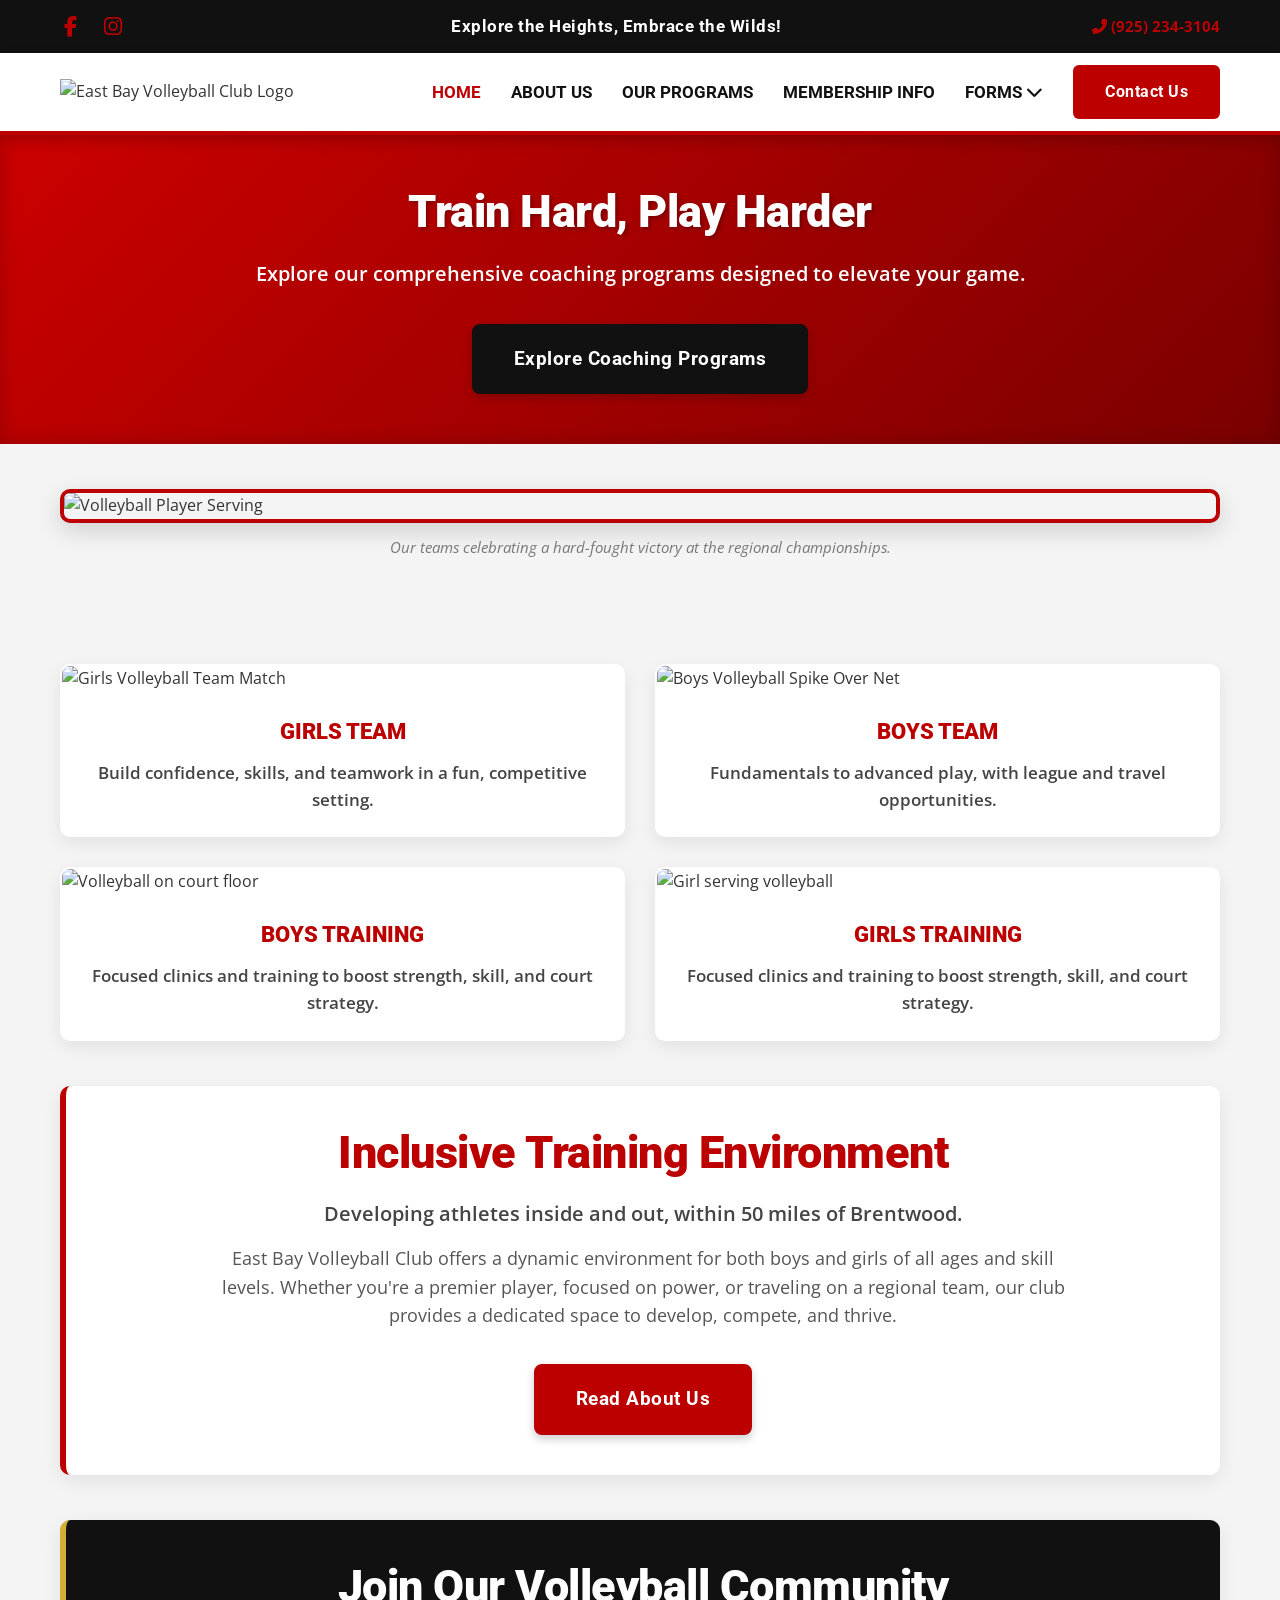
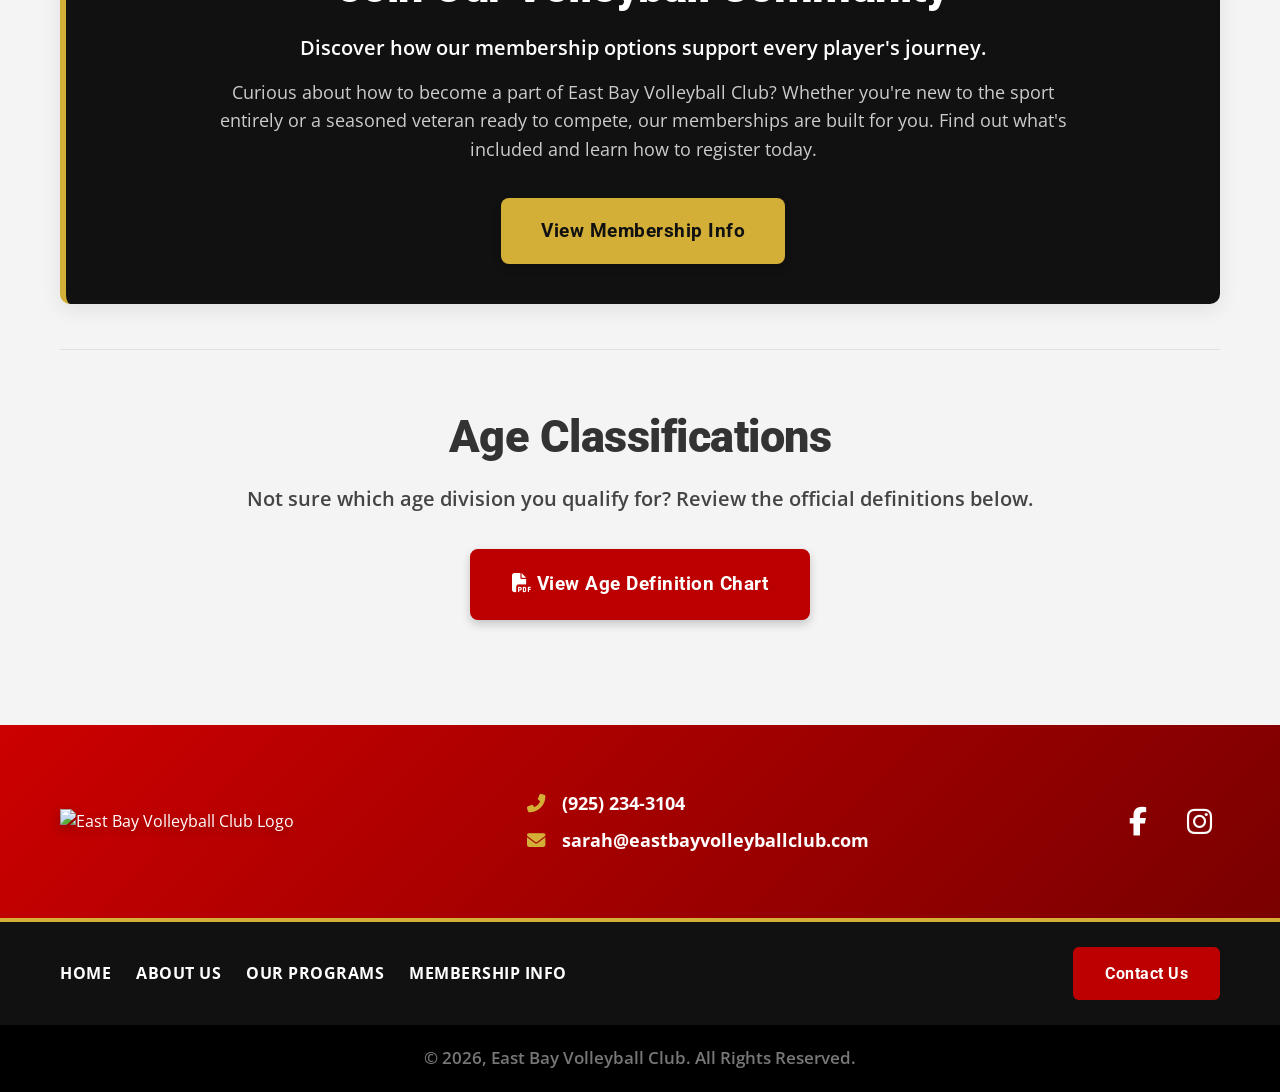
==== index.html @ 1d2ccace "Changes 4" ====
<!DOCTYPE html>
<html lang="en">
<head>
    <meta charset="UTF-8">
    <meta name="viewport" content="width=device-width, initial-scale=1.0">
    <title>East Bay Volleyball Club - Home</title>
    <link rel="stylesheet" href="styles.css">
    <link rel="stylesheet" href="https://cdnjs.cloudflare.com/ajax/libs/font-awesome/6.4.0/css/all.min.css">
</head>
<body>
    <div class="top-bar">
        <div class="container top-bar-inner">
            <div class="social-icons">
                <a href="https://www.facebook.com/profile.php?id=61552361986571&_rdr" target="_blank"><i class="fab fa-facebook-f"></i></a>
                <a href="https://www.instagram.com/east_bay_volleyball_club/" target="_blank"><i class="fab fa-instagram"></i></a>
            </div>
            <div class="tagline">Explore the Heights, Embrace the Wilds!</div>
            <div class="phone">
                <a href="tel:9252343104"><i class="fas fa-phone-alt"></i> (925) 234-3104</a>
            </div>
        </div>
    </div>
    <header class="header">
        <div class="container header-inner">
            <a href="./" class="logo">
                <img src="9279FA17-31C0-410C-A93B-7E15992ACC99.png" alt="East Bay Volleyball Club Logo">
            </a>
            <nav class="nav-menu">
                <a href="./" class="nav-link active">Home</a>
                <a href="about" class="nav-link">About Us</a>
                <a href="programs" class="nav-link">Our Programs</a>
                <a href="membership" class="nav-link">Membership Info</a>
                <div class="dropdown">
                    <span class="nav-link">Forms <i class="fas fa-chevron-down"></i></span>
                    <div class="dropdown-content">
                        <a href="Medical_Release.pdf" target="_blank">Medical Release</a>
                        <a href="PlayerInfo.pdf" target="_blank">Player Information Sheet</a>
                        <a href="Age-Definition-Chart.pdf" target="_blank">Age Definition Chart</a>
                    </div>
                </div>
                <a href="contact" class="btn btn-red">Contact Us</a>
            </nav>
        </div>
    </header>
    <div class="red-banner">
        <div class="container">
            <h1 class="hero-title">Train Hard, Play Harder</h1>
            <p class="lead-text mb-3">Explore our comprehensive coaching programs designed to elevate your game.</p>
            <div class="btn-wrapper">
                <a href="programs" class="btn btn-massive btn-dark">Explore Coaching Programs</a>
            </div>
        </div>
    </div>
    <main class="container page-content">
        <div class="main-image-container mb-4 pb-3">
            <img src="https://images.unsplash.com/photo-1612872087720-bb876e2e67d1?auto=format&fit=crop&w=1200&q=80" alt="Volleyball Player Serving" class="img-full img-rounded shadow" style="border: 4px solid var(--primary-red);">
            <p class="image-caption text-center">Our teams celebrating a hard-fought victory at the regional championships.</p>
        </div>
        <div class="programs-grid mb-4 pt-3">
            <div class="program-card">
                <img src="https://images.unsplash.com/photo-1549451371-64aa98a6f660?auto=format&fit=crop&w=800&q=80" alt="Girls Volleyball Team Match">
                <div class="card-body">
                    <h3>Girls Team</h3>
                    <p>Build confidence, skills, and teamwork in a fun, competitive setting.</p>
                </div>
            </div>
            <div class="program-card">
                <img src="https://images.unsplash.com/photo-1622271813137-b6f7902d5d85?auto=format&fit=crop&w=800&q=80" alt="Boys Volleyball Spike Over Net">
                <div class="card-body">
                    <h3>Boys Team</h3>
                    <p>Fundamentals to advanced play, with league and travel opportunities.</p>
                </div>
            </div>
            <div class="program-card">
                <img src="https://images.unsplash.com/photo-1629858547471-897dbdbab341?auto=format&fit=crop&w=800&q=80" alt="Volleyball on court floor">
                <div class="card-body">
                    <h3>Boys Training</h3>
                    <p>Focused clinics and training to boost strength, skill, and court strategy.</p>
                </div>
            </div>
            <div class="program-card">
                <img src="https://images.unsplash.com/photo-1574279606130-09958dc756f7?auto=format&fit=crop&w=800&q=80" alt="Girl serving volleyball">
                <div class="card-body">
                    <h3>Girls Training</h3>
                    <p>Focused clinics and training to boost strength, skill, and court strategy.</p>
                </div>
            </div>
        </div>
        <div class="info-card text-center pt-4 pb-3 mt-4">
            <h2 class="hero-title" style="color: var(--primary-red);">Inclusive Training Environment</h2>
            <p class="lead-text">Developing athletes inside and out, within 50 miles of Brentwood.</p>
            <p class="subtitle-text">East Bay Volleyball Club offers a dynamic environment for both boys and girls of all ages and skill levels. Whether you're a premier player, focused on power, or traveling on a regional team, our club provides a dedicated space to develop, compete, and thrive.</p>
            <div class="btn-wrapper">
                <a href="about" class="btn btn-red btn-massive">Read About Us</a>
            </div>
        </div>
        <div class="info-card bg-dark text-center pt-4 pb-3 mt-4">
            <h2 class="hero-title">Join Our Volleyball Community</h2>
            <p class="lead-text">Discover how our membership options support every player's journey.</p>
            <p class="subtitle-text">Curious about how to become a part of East Bay Volleyball Club? Whether you're new to the sport entirely or a seasoned veteran ready to compete, our memberships are built for you. Find out what's included and learn how to register today.</p>
            <div class="btn-wrapper">
                <a href="membership" class="btn btn-yellow btn-massive">View Membership Info</a>
            </div>
        </div>
        <div class="text-center pt-4 pb-4 border-top mt-4">
            <h2 class="hero-title mb-2">Age Classifications</h2>
            <p class="lead-text">Not sure which age division you qualify for? Review the official definitions below.</p>
            <div class="btn-wrapper">
                <a href="Age-Definition-Chart.pdf" target="_blank" class="btn btn-massive btn-red">
                    <i class="fas fa-file-pdf"></i> View Age Definition Chart
                </a>
            </div>
        </div>
    </main>
    <div class="pre-footer">
        <div class="container pre-footer-inner">
            <div class="pf-logo">
                <img src="9279FA17-31C0-410C-A93B-7E15992ACC99.png" alt="East Bay Volleyball Club Logo">
            </div>
            <div class="pf-contact">
                <p><i class="fas fa-phone-alt red-icon"></i> <a href="tel:9252343104" class="red-text">(925) 234-3104</a></p>
                <p><i class="fas fa-envelope red-icon"></i> <a href="mailto:sarah@eastbayvolleyballclub.com" class="red-text">sarah@eastbayvolleyballclub.com</a></p>
            </div>
            <div class="pf-social">
                <a href="https://www.facebook.com/profile.php?id=61552361986571&_rdr" target="_blank"><i class="fab fa-facebook-f"></i></a>
                <a href="https://www.instagram.com/east_bay_volleyball_club/" target="_blank"><i class="fab fa-instagram"></i></a>
            </div>
        </div>
    </div>
    <footer class="footer-nav">
        <div class="container footer-nav-inner">
            <nav class="f-menu">
                <a href="./">Home</a>
                <a href="about">About Us</a>
                <a href="programs">Our Programs</a>
                <a href="membership">Membership Info</a>
            </nav>
            <a href="contact" class="btn btn-red">Contact Us</a>
        </div>
    </footer>
    <div class="copyright-bar">
        <div class="container copyright-inner">
            <p>© 2026, East Bay Volleyball Club. All Rights Reserved.</p>
        </div>
    </div>
    <button id="scrollTopBtn" title="Go to top"><i class="fas fa-chevron-up"></i></button>
    <script src="script.js"></script>
</body>
</html>
---- styles.css ----
@import url('https://fonts.googleapis.com/css2?family=Open+Sans:wght@400;600;700&family=Roboto:wght@500;700;900&display=swap');

* {
    margin: 0;
    padding: 0;
    box-sizing: border-box;
}

body {
    font-family: 'Open Sans', sans-serif;
    color: #333;
    line-height: 1.6;
    background-color: #f4f4f4;
    position: relative;
}

h1, h2, h3, h4, h5, h6, .nav-link, .btn, .tagline {
    font-family: 'Roboto', sans-serif;
}

.container {
    max-width: 1200px;
    margin: 0 auto;
    padding: 0 20px;
}

a {
    text-decoration: none;
    color: inherit;
    transition: opacity 0.2s;
}

a:hover {
    opacity: 0.8;
}

ul {
    list-style-position: inside;
}

p {
    font-size: 1.05rem;
}

:root {
    --primary-red: #bc0000;
    --dark-red: #8a0000;
    --gradient-red: linear-gradient(135deg, #cc0000 0%, #7a0000 100%);
    --primary-yellow: #d4af37;
    --dark-bg: #111111;
    --light-gray: #ffffff;
    --mid-gray: #e0e0e0;
}

.mt-1 { margin-top: 8px; }
.mt-2 { margin-top: 15px; }
.mt-3 { margin-top: 30px; }
.mt-4 { margin-top: 45px; }

.mb-1 { margin-bottom: 8px; }
.mb-2 { margin-bottom: 15px; }
.mb-3 { margin-bottom: 30px; }
.mb-4 { margin-bottom: 45px; }

.pt-3 { padding-top: 30px; }
.pt-4 { padding-top: 60px; }
.pb-3 { padding-bottom: 30px; }
.pb-4 { padding-bottom: 60px; }

.text-center { text-align: center; }
.text-left { text-align: left; }
.d-block { display: block; }
.uppercase { text-transform: uppercase; }
.fw-bold { font-weight: 700; }
.text-sm { font-size: 0.95rem; }
.border-top { border-top: 1px solid var(--mid-gray); }
.border-bottom { border-bottom: 1px solid var(--mid-gray); }

.page-title {
    font-size: 2.8rem;
    font-weight: 900;
    color: #000;
    margin-bottom: 25px;
    letter-spacing: -0.5px;
}

.section-title {
    font-size: 2.2rem;
    font-weight: 900;
    color: #000;
    margin-bottom: 15px;
    letter-spacing: -0.5px;
}

.hero-title {
    font-size: 2.8rem;
    font-weight: 900;
    line-height: 1.2;
    margin-bottom: 20px;
    letter-spacing: -0.5px;
}

.sub-title {
    font-size: 1.5rem;
    font-weight: 800;
    margin-bottom: 12px;
    color: #222;
}

.lead-text {
    font-size: 1.25rem;
    font-weight: 600;
    color: #444;
    margin-bottom: 15px;
    line-height: 1.5;
}

.subtitle-text {
    font-size: 1.1rem;
    color: #555;
    max-width: 850px;
    margin: 0 auto;
}

.layout-grid {
    display: grid;
    grid-template-columns: repeat(auto-fit, minmax(320px, 1fr));
    gap: 30px;
    text-align: left;
}

.red-link {
    color: var(--primary-red);
    font-weight: 700;
    transition: 0.2s ease;
    font-size: 1.1rem;
}

.red-link:hover {
    opacity: 0.8;
    text-decoration: underline;
}

.btn-wrapper {
    margin-top: 35px;
}

.btn {
    padding: 14px 32px;
    font-weight: 700;
    font-size: 1rem;
    cursor: pointer;
    border: none;
    border-radius: 6px;
    transition: all 0.3s ease;
    display: inline-block;
    letter-spacing: 0.5px;
}

.btn:hover {
    transform: translateY(-3px);
    box-shadow: 0 6px 15px rgba(0,0,0,0.15);
}

.btn-red {
    background-color: var(--primary-red);
    color: #fff;
}

.btn-yellow {
    background-color: var(--primary-yellow);
    color: #111;
}

.btn-massive {
    font-size: 1.2rem;
    padding: 18px 40px;
    border-radius: 8px;
    box-shadow: 0 4px 10px rgba(0,0,0,0.2);
}

.btn-massive.btn-red {
    border: 2px solid var(--primary-red);
}

.btn-massive.btn-red:hover {
    background-color: var(--dark-red);
    box-shadow: 0 8px 20px rgba(0,0,0,0.3);
    border-color: var(--dark-red);
}

.btn-massive.btn-yellow:hover {
    background-color: #bfa332;
    box-shadow: 0 8px 20px rgba(0,0,0,0.3);
}

.btn-massive.btn-dark {
    background-color: var(--dark-bg);
    color: #fff;
    border: 2px solid var(--dark-bg);
}

.btn-massive.btn-dark:hover {
    background-color: #333;
    border-color: #333;
}

.top-bar {
    background-color: var(--dark-bg);
    color: #fff;
    padding: 10px 0;
    font-size: 0.95rem;
}

.top-bar-inner {
    display: flex;
    justify-content: space-between;
    align-items: center;
}

.top-bar .social-icons a {
    color: var(--primary-red);
    margin-right: 15px;
    font-size: 1.3rem;
    padding: 4px;
}

.top-bar .tagline {
    font-size: 1.05rem;
    font-weight: 700;
    letter-spacing: 0.5px;
    color: #fff;
}

.top-bar .phone a {
    font-weight: 700;
    color: var(--primary-red);
}

.header {
    background-color: #fff;
    padding: 12px 0;
    box-shadow: 0 4px 15px rgba(0,0,0,0.1);
    position: sticky;
    top: 0;
    z-index: 1000;
    border-bottom: 4px solid var(--primary-red);
}

.header-inner {
    display: flex;
    justify-content: space-between;
    align-items: center;
}

.logo img {
    max-height: 75px;
    object-fit: contain;
}

.nav-menu {
    display: flex;
    align-items: center;
    gap: 30px;
}

.nav-link {
    font-weight: 700;
    color: #111;
    font-size: 1.05rem;
    transition: color 0.2s;
    text-transform: uppercase;
}

.nav-link.active, .nav-link:hover {
    color: var(--primary-red);
}

.dropdown {
    position: relative;
    display: inline-block;
    cursor: pointer;
    padding: 8px 0;
}

.dropdown-content {
    display: none;
    position: absolute;
    background-color: #fff;
    min-width: 240px;
    box-shadow: 0px 8px 20px rgba(0,0,0,0.15);
    z-index: 1001;
    top: 100%;
    left: 0;
    border-top: 4px solid var(--primary-red);
    border-radius: 0 0 6px 6px;
    overflow: hidden;
}

.dropdown-content a {
    color: #111;
    padding: 14px 18px;
    display: block;
    font-weight: 700;
    font-size: 0.95rem;
    border-bottom: 1px solid var(--mid-gray);
    text-transform: uppercase;
}

.dropdown-content a:last-child {
    border-bottom: none;
}

.dropdown-content a:hover {
    background-color: var(--primary-red);
    color: #fff;
    padding-left: 22px;
}

.dropdown:hover .dropdown-content {
    display: block;
}

.red-banner {
    background: var(--gradient-red);
    color: #fff;
    padding: 50px 20px;
    text-align: center;
    box-shadow: inset 0 0 20px rgba(0,0,0,0.2);
}

.red-banner h1 {
    color: #fff;
    text-shadow: 2px 2px 4px rgba(0,0,0,0.3);
}

.red-banner p {
    color: #fff;
}

.red-banner .subtitle-text {
    color: #ffe6e6;
}

.img-full {
    width: 100%;
    height: auto;
    display: block;
}

.img-rounded {
    border-radius: 10px;
}

.shadow {
    box-shadow: 0 8px 25px rgba(0,0,0,0.15);
}

.page-content {
    padding: 45px 20px;
}

.image-caption {
    font-size: 0.95rem;
    color: #777;
    font-style: italic;
    margin-top: 12px;
}

.programs-grid {
    display: grid;
    grid-template-columns: repeat(2, 1fr);
    gap: 30px;
    margin-top: 30px;
}

.program-card {
    background: #fff;
    border-radius: 10px;
    box-shadow: 0 6px 18px rgba(0,0,0,0.08);
    overflow: hidden;
    transition: transform 0.3s ease, box-shadow 0.3s ease;
    border: 2px solid transparent;
}

.program-card:hover {
    transform: translateY(-6px);
    box-shadow: 0 12px 30px rgba(188, 0, 0, 0.2);
    border-color: var(--primary-red);
}

.program-card img {
    width: 100%;
    height: 250px;
    object-fit: cover;
}

.card-body {
    padding: 22px;
    text-align: center;
    background-color: #fff;
}

.card-body h3 {
    font-size: 1.4rem;
    font-weight: 900;
    margin-bottom: 10px;
    color: var(--primary-red);
    text-transform: uppercase;
}

.card-body p {
    color: #444;
    font-weight: 600;
}

.split-section {
    display: flex;
    align-items: center;
    gap: 45px;
    flex-wrap: wrap;
}

.split-image, .split-content {
    flex: 1;
    min-width: 320px;
}

.split-image img {
    width: 100%;
    height: auto;
    object-fit: cover;
    border-radius: 10px;
    border: 4px solid var(--primary-red);
}

.align-center {
    align-items: center;
}

.image-overlay-section {
    background-image: url('https://images.unsplash.com/photo-1622271813137-b6f7902d5d85?auto=format&fit=crop&w=1600&q=80');
    background-size: cover;
    background-position: center;
    display: flex;
    justify-content: flex-end;
    min-height: 500px;
    border-radius: 10px;
    overflow: hidden;
    box-shadow: 0 8px 25px rgba(0,0,0,0.15);
    border: 4px solid var(--primary-red);
}

.overlay-content {
    background: rgba(188, 0, 0, 0.9);
    color: #fff;
    padding: 50px 45px;
    width: 50%;
    display: flex;
    flex-direction: column;
    justify-content: center;
}

.overlay-content h1, .overlay-content p {
    color: #fff;
}

.overlay-content .subtitle-text {
    color: #ffe6e6;
}

.features-grid {
    display: flex;
    flex-wrap: wrap;
    justify-content: center;
    gap: 22px;
}

.feature-box {
    background-color: #fff;
    padding: 30px;
    width: calc(33.333% - 22px);
    min-width: 280px;
    text-align: left;
    border-radius: 10px;
    border-top: 5px solid var(--primary-red);
    box-shadow: 0 6px 15px rgba(0,0,0,0.06);
    transition: transform 0.3s;
}

.feature-box:hover {
    transform: translateY(-5px);
    background-color: var(--primary-red);
}

.feature-box:hover h3, .feature-box:hover p {
    color: #fff;
}

.feature-box.bottom-center {
    width: calc(40% - 22px);
}

.feature-box h3 {
    font-weight: 900;
    margin-bottom: 12px;
    font-size: 1.3rem;
    color: #111;
    text-transform: uppercase;
}

.info-card {
    background-color: #fff;
    border: none;
    border-radius: 10px;
    padding: 40px;
    margin-bottom: 30px;
    box-shadow: 0 6px 20px rgba(0,0,0,0.08);
    border-left: 6px solid var(--primary-red);
}

.info-card.bg-dark {
    background-color: var(--dark-bg);
    color: #fff;
    border-left: 6px solid var(--primary-yellow);
}

.info-card.bg-dark h1, .info-card.bg-dark h2 {
    color: #fff;
}

.info-card.bg-dark p {
    color: #ccc;
}

.info-card.bg-dark .lead-text {
    color: #fff;
}

.styled-list {
    margin-left: 20px;
    margin-bottom: 15px;
    margin-top: 10px;
}

.styled-list li {
    margin-bottom: 10px;
}

.highlight-box {
    background-color: #fff3cd;
    border-left: 5px solid var(--primary-yellow);
    padding: 20px;
    border-radius: 6px;
    margin: 22px 0;
}

.highlight-box strong {
    color: #856404;
    display: block;
    margin-bottom: 6px;
    font-size: 1.1rem;
}

.highlight-red {
    background-color: var(--primary-red);
    color: #fff;
    padding: 10px;
    font-weight: 900;
    text-align: center;
    border-radius: 6px 6px 0 0;
    letter-spacing: 1px;
}

.highlight-yellow {
    background-color: var(--primary-yellow);
    color: #000;
    padding: 15px;
    font-weight: 900;
    text-align: center;
    border-radius: 0 0 6px 6px;
}

.alert-text {
    color: var(--primary-red);
    font-weight: 800;
    font-size: 1.1rem;
}

.payment-grid {
    display: grid;
    grid-template-columns: repeat(auto-fit, minmax(260px, 1fr));
    gap: 20px;
    margin-top: 25px;
}

.payment-box {
    background: var(--light-gray);
    border: 2px solid var(--primary-red);
    padding: 25px 20px;
    border-radius: 10px;
    text-align: center;
    box-shadow: 0 6px 15px rgba(0,0,0,0.05);
}

.payment-box i {
    font-size: 2.2rem;
    color: var(--primary-red);
    margin-bottom: 15px;
}

.payment-box h3 {
    font-size: 1.25rem;
    margin-bottom: 12px;
    color: #111;
    font-weight: 900;
}

.contact-grid {
    display: grid;
    grid-template-columns: repeat(auto-fit, minmax(280px, 1fr));
    gap: 22px;
    margin-top: 35px;
}

.contact-card {
    background: #fff;
    padding: 40px 25px;
    border-radius: 10px;
    text-align: center;
    border: 2px solid var(--mid-gray);
    border-bottom: 6px solid var(--primary-red);
    box-shadow: 0 8px 25px rgba(0,0,0,0.08);
    transition: transform 0.2s;
}

.contact-card:hover {
    transform: translateY(-4px);
    border-color: var(--primary-red);
}

.contact-card i.main-icon {
    font-size: 3.5rem;
    color: var(--primary-red);
    margin-bottom: 20px;
}

.contact-card h3 {
    font-size: 1.6rem;
    font-weight: 900;
    margin-bottom: 12px;
    color: #111;
}

.contact-social {
    display: flex;
    justify-content: center;
    gap: 15px;
    margin-top: 20px;
}

.black-icon {
    color: #fff;
    background: var(--dark-bg);
    font-size: 1.4rem;
    padding: 12px;
    border-radius: 50%;
    width: 50px;
    height: 50px;
    display: flex;
    align-items: center;
    justify-content: center;
}

.black-icon:hover {
    background: var(--primary-red);
    transform: scale(1.1);
}

.pre-footer {
    background: var(--gradient-red);
    padding: 55px 0;
    color: #fff;
}

.pre-footer-inner {
    display: flex;
    justify-content: space-between;
    align-items: center;
    flex-wrap: wrap;
    gap: 30px;
}

.pf-logo img {
    max-height: 90px;
    filter: drop-shadow(0 4px 6px rgba(0,0,0,0.3));
}

.pf-contact p {
    font-weight: 700;
    margin: 8px 0;
    font-size: 1.15rem;
    color: #fff;
}

.red-icon {
    color: var(--primary-yellow);
    margin-right: 12px;
}

.pf-contact a.red-text {
    color: #fff;
    transition: color 0.2s;
}

.pf-contact a.red-text:hover {
    color: var(--primary-yellow);
    text-decoration: underline;
}

.pf-social a {
    font-size: 1.8rem;
    margin-left: 20px;
    padding: 8px;
    transition: 0.2s;
    color: #fff;
}

.pf-social a:hover {
    transform: translateY(-3px);
    color: var(--primary-yellow);
}

.footer-nav {
    background-color: var(--dark-bg);
    padding: 25px 0;
    border-top: 4px solid var(--primary-yellow);
}

.footer-nav-inner {
    display: flex;
    justify-content: space-between;
    align-items: center;
    flex-wrap: wrap;
    gap: 15px;
}

.f-menu {
    display: flex;
    gap: 25px;
}

.f-menu a {
    color: #fff;
    font-weight: 700;
    font-size: 1rem;
    letter-spacing: 0.5px;
    text-transform: uppercase;
}

.f-menu a:hover {
    color: var(--primary-red);
}

.copyright-bar {
    background-color: #000;
    padding: 20px 0;
    font-size: 0.95rem;
    color: #777;
    text-align: center;
    font-weight: 600;
}

#scrollTopBtn {
    position: fixed;
    right: 25px;
    bottom: 30px;
    background-color: var(--primary-red);
    color: white;
    border: 2px solid #fff;
    padding: 15px;
    border-radius: 50%;
    cursor: pointer;
    font-size: 18px;
    display: none;
    z-index: 99;
    box-shadow: 0 6px 15px rgba(0,0,0,0.4);
}

#scrollTopBtn:hover {
    background-color: var(--dark-red);
}

@media (max-width: 992px) {
    .feature-box, .feature-box.bottom-center {
        width: calc(50% - 22px);
    }
    .split-section {
        flex-direction: column;
    }
    .split-content {
        text-align: center;
    }
    .layout-grid {
        grid-template-columns: 1fr;
    }
    .overlay-content {
        width: 100%;
        padding: 40px 30px;
        text-align: center;
    }
    .overlay-content .subtitle-text {
        text-align: center;
    }
}

@media (max-width: 768px) {
    .programs-grid {
        grid-template-columns: 1fr;
    }
    .nav-menu {
        display: none;
    }
    .top-bar-inner, .pre-footer-inner, .footer-nav-inner {
        flex-direction: column;
        text-align: center;
        gap: 20px;
    }
    .pf-social a {
        margin: 0 8px;
    }
    .f-menu {
        flex-direction: column;
        gap: 15px;
    }
    .feature-box, .feature-box.bottom-center {
        width: 100%;
    }
    .info-card {
        padding: 25px 15px;
    }
}
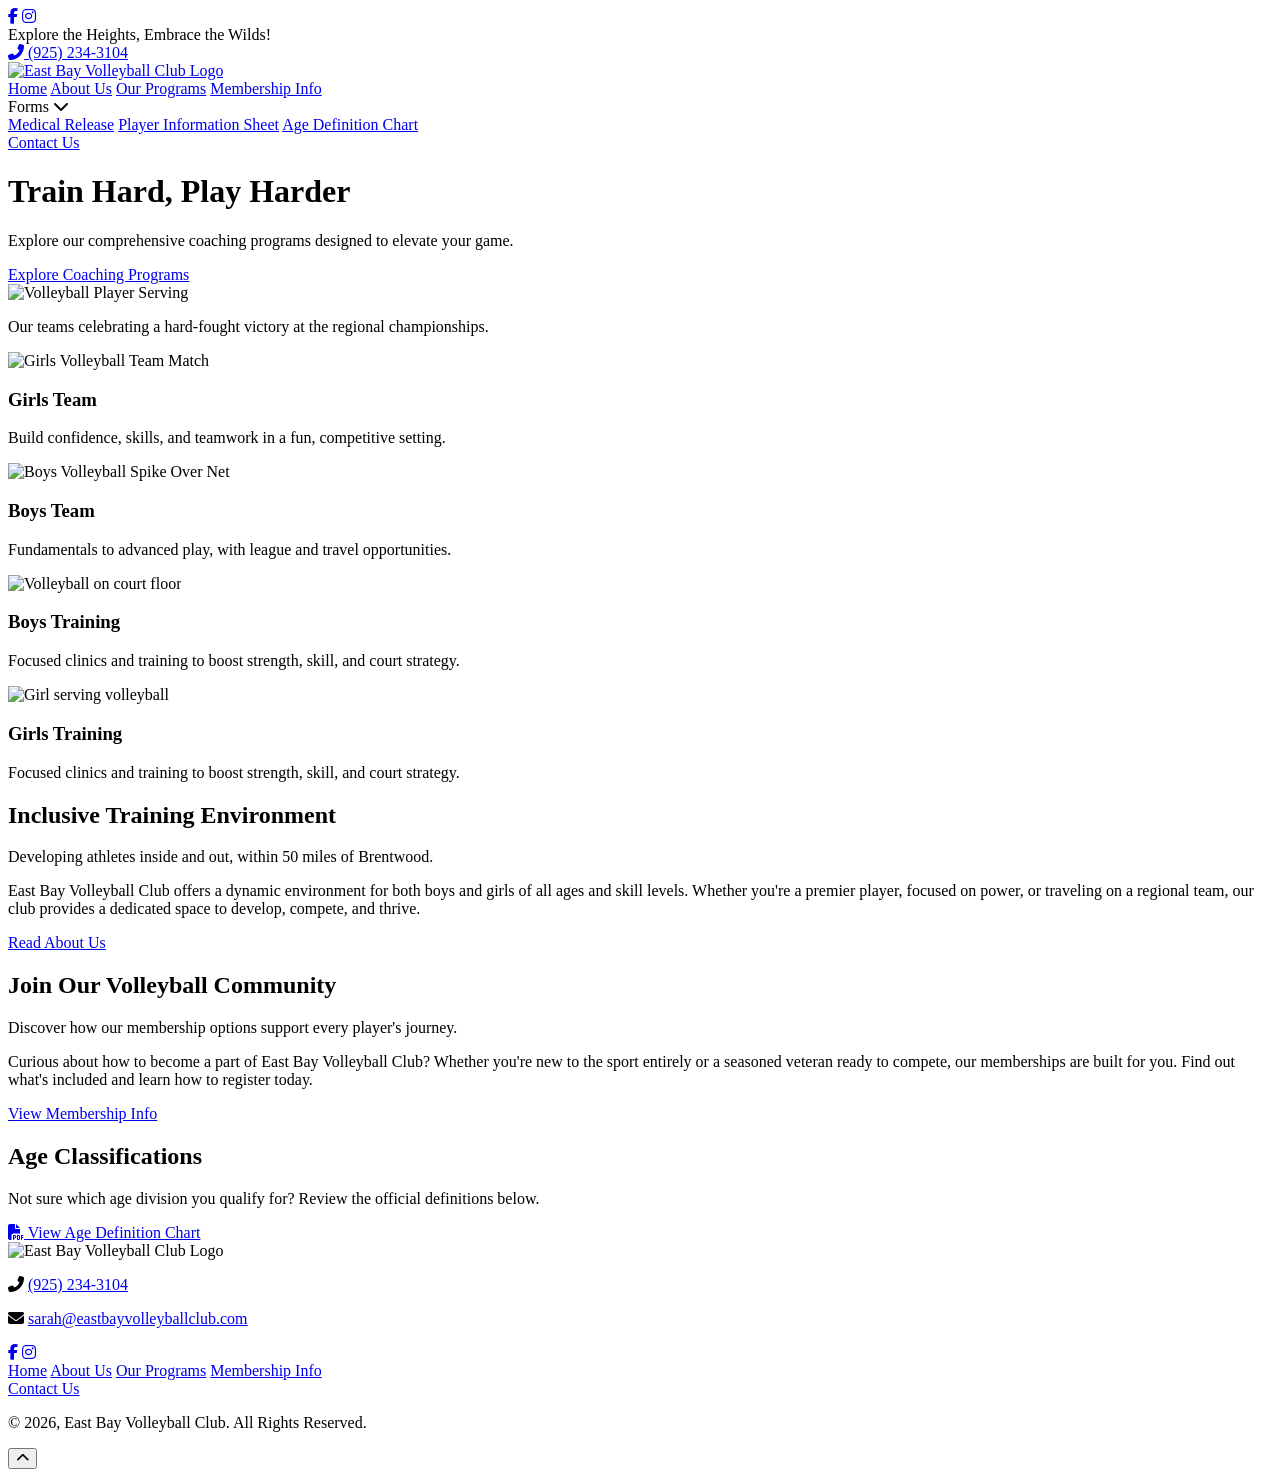
==== commit 52a64a84: "Changes 21" ====
--- a/index.html
+++ b/index.html
@@ -4,7 +4,7 @@
     <meta charset="UTF-8">
     <meta name="viewport" content="width=device-width, initial-scale=1.0">
     <title>East Bay Volleyball Club - Home</title>
-    <link rel="stylesheet" href="styles.css">
+    <link rel="stylesheet" href="/eastbayvolleyball/styles.css">
     <link rel="stylesheet" href="https://cdnjs.cloudflare.com/ajax/libs/font-awesome/6.4.0/css/all.min.css">
 </head>
 <body>
@@ -22,38 +22,38 @@
     </div>
     <header class="header">
         <div class="container header-inner">
-            <a href="./" class="logo">
-                <img src="9279FA17-31C0-410C-A93B-7E15992ACC99.png" alt="East Bay Volleyball Club Logo">
+            <a href="/eastbayvolleyball/" class="logo">
+                <img src="/eastbayvolleyball/9279FA17-31C0-410C-A93B-7E15992ACC99.png" alt="East Bay Volleyball Club Logo">
             </a>
             <nav class="nav-menu">
-                <a href="./" class="nav-link active">Home</a>
-                <a href="about" class="nav-link">About Us</a>
-                <a href="programs" class="nav-link">Our Programs</a>
-                <a href="membership" class="nav-link">Membership Info</a>
+                <a href="/eastbayvolleyball/" class="nav-link active">Home</a>
+                <a href="/eastbayvolleyball/about" class="nav-link">About Us</a>
+                <a href="/eastbayvolleyball/programs" class="nav-link">Our Programs</a>
+                <a href="/eastbayvolleyball/membership" class="nav-link">Membership Info</a>
                 <div class="dropdown">
                     <span class="nav-link">Forms <i class="fas fa-chevron-down"></i></span>
                     <div class="dropdown-content">
-                        <a href="Medical_Release.pdf" target="_blank">Medical Release</a>
-                        <a href="PlayerInfo.pdf" target="_blank">Player Information Sheet</a>
-                        <a href="Age-Definition-Chart.pdf" target="_blank">Age Definition Chart</a>
+                        <a href="/eastbayvolleyball/Medical_Release.pdf" target="_blank">Medical Release</a>
+                        <a href="/eastbayvolleyball/PlayerInfo.pdf" target="_blank">Player Information Sheet</a>
+                        <a href="/eastbayvolleyball/Age-Definition-Chart.pdf" target="_blank">Age Definition Chart</a>
                     </div>
                 </div>
-                <a href="contact" class="btn btn-red">Contact Us</a>
+                <a href="/eastbayvolleyball/contact" class="btn btn-fire">Contact Us</a>
             </nav>
         </div>
     </header>
-    <div class="red-banner">
+    <div class="fire-banner">
         <div class="container">
             <h1 class="hero-title">Train Hard, Play Harder</h1>
             <p class="lead-text mb-3">Explore our comprehensive coaching programs designed to elevate your game.</p>
             <div class="btn-wrapper">
-                <a href="programs" class="btn btn-massive btn-dark">Explore Coaching Programs</a>
+                <a href="/eastbayvolleyball/programs" class="btn btn-massive btn-yellow">Explore Coaching Programs</a>
             </div>
         </div>
     </div>
     <main class="container page-content">
         <div class="main-image-container mb-4 pb-3">
-            <img src="https://images.unsplash.com/photo-1612872087720-bb876e2e67d1?auto=format&fit=crop&w=1200&q=80" alt="Volleyball Player Serving" class="img-full img-rounded shadow" style="border: 4px solid var(--primary-red);">
+            <img src="https://images.unsplash.com/photo-1612872087720-bb876e2e67d1?auto=format&fit=crop&w=1200&q=80" alt="Volleyball Player Serving" class="img-full img-rounded shadow" style="border: 5px solid var(--primary-red);">
             <p class="image-caption text-center">Our teams celebrating a hard-fought victory at the regional championships.</p>
         </div>
         <div class="programs-grid mb-4 pt-3">
@@ -91,7 +91,7 @@
             <p class="lead-text">Developing athletes inside and out, within 50 miles of Brentwood.</p>
             <p class="subtitle-text">East Bay Volleyball Club offers a dynamic environment for both boys and girls of all ages and skill levels. Whether you're a premier player, focused on power, or traveling on a regional team, our club provides a dedicated space to develop, compete, and thrive.</p>
             <div class="btn-wrapper">
-                <a href="about" class="btn btn-red btn-massive">Read About Us</a>
+                <a href="/eastbayvolleyball/about" class="btn btn-fire btn-massive">Read About Us</a>
             </div>
         </div>
         <div class="info-card bg-dark text-center pt-4 pb-3 mt-4">
@@ -99,14 +99,14 @@
             <p class="lead-text">Discover how our membership options support every player's journey.</p>
             <p class="subtitle-text">Curious about how to become a part of East Bay Volleyball Club? Whether you're new to the sport entirely or a seasoned veteran ready to compete, our memberships are built for you. Find out what's included and learn how to register today.</p>
             <div class="btn-wrapper">
-                <a href="membership" class="btn btn-yellow btn-massive">View Membership Info</a>
+                <a href="/eastbayvolleyball/membership" class="btn btn-yellow btn-massive">View Membership Info</a>
             </div>
         </div>
         <div class="text-center pt-4 pb-4 border-top mt-4">
             <h2 class="hero-title mb-2">Age Classifications</h2>
             <p class="lead-text">Not sure which age division you qualify for? Review the official definitions below.</p>
             <div class="btn-wrapper">
-                <a href="Age-Definition-Chart.pdf" target="_blank" class="btn btn-massive btn-red">
+                <a href="/eastbayvolleyball/Age-Definition-Chart.pdf" target="_blank" class="btn btn-massive btn-fire">
                     <i class="fas fa-file-pdf"></i> View Age Definition Chart
                 </a>
             </div>
@@ -115,7 +115,7 @@
     <div class="pre-footer">
         <div class="container pre-footer-inner">
             <div class="pf-logo">
-                <img src="9279FA17-31C0-410C-A93B-7E15992ACC99.png" alt="East Bay Volleyball Club Logo">
+                <img src="/eastbayvolleyball/9279FA17-31C0-410C-A93B-7E15992ACC99.png" alt="East Bay Volleyball Club Logo">
             </div>
             <div class="pf-contact">
                 <p><i class="fas fa-phone-alt red-icon"></i> <a href="tel:9252343104" class="red-text">(925) 234-3104</a></p>
@@ -130,12 +130,12 @@
     <footer class="footer-nav">
         <div class="container footer-nav-inner">
             <nav class="f-menu">
-                <a href="./">Home</a>
-                <a href="about">About Us</a>
-                <a href="programs">Our Programs</a>
-                <a href="membership">Membership Info</a>
+                <a href="/eastbayvolleyball/">Home</a>
+                <a href="/eastbayvolleyball/about">About Us</a>
+                <a href="/eastbayvolleyball/programs">Our Programs</a>
+                <a href="/eastbayvolleyball/membership">Membership Info</a>
             </nav>
-            <a href="contact" class="btn btn-red">Contact Us</a>
+            <a href="/eastbayvolleyball/contact" class="btn btn-yellow">Contact Us</a>
         </div>
     </footer>
     <div class="copyright-bar">
@@ -144,6 +144,6 @@
         </div>
     </div>
     <button id="scrollTopBtn" title="Go to top"><i class="fas fa-chevron-up"></i></button>
-    <script src="script.js"></script>
+    <script src="/eastbayvolleyball/script.js"></script>
 </body>
 </html>
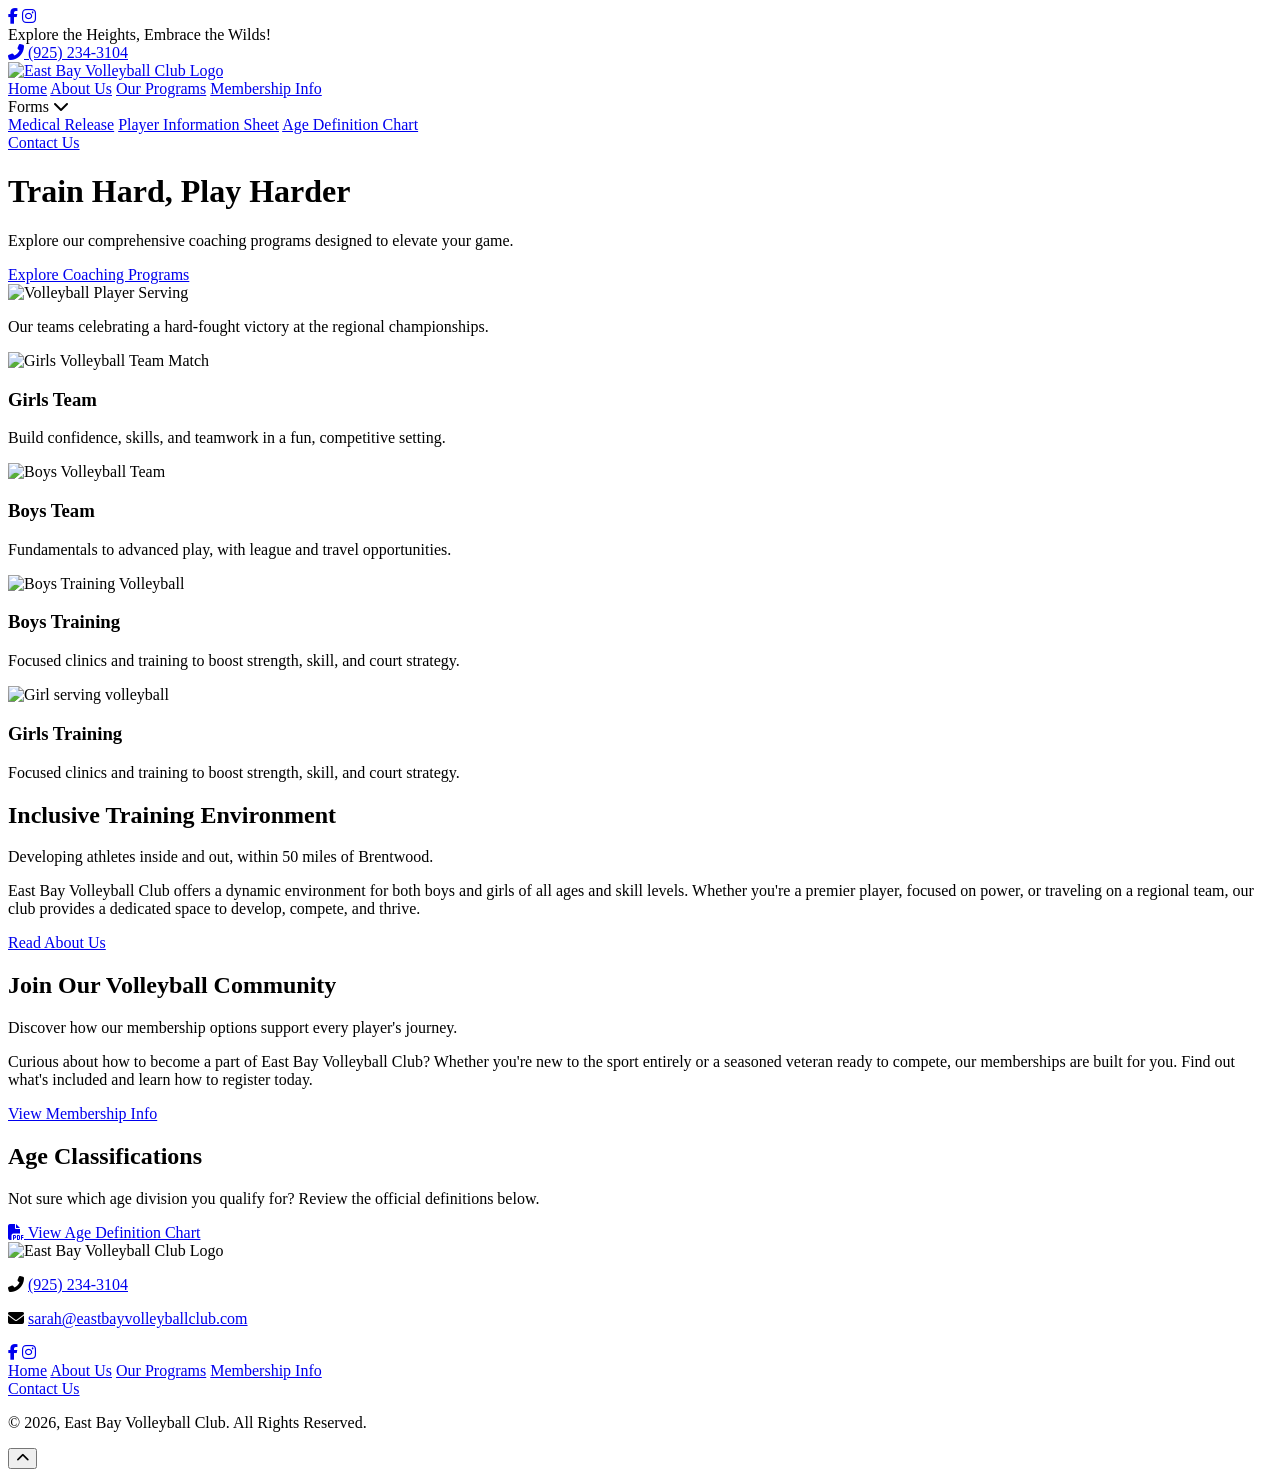
==== commit 5bebc442: "Pictures 2" ====
--- a/index.html
+++ b/index.html
@@ -23,7 +23,7 @@
     <header class="header">
         <div class="container header-inner">
             <a href="/eastbayvolleyball/" class="logo">
-                <img src="/eastbayvolleyball/9279FA17-31C0-410C-A93B-7E15992ACC99.png" alt="East Bay Volleyball Club Logo">
+                <img src="/eastbayvolleyball/EastBayLogo.jpeg" alt="East Bay Volleyball Club Logo">
             </a>
             <nav class="nav-menu">
                 <a href="/eastbayvolleyball/" class="nav-link active">Home</a>
@@ -53,33 +53,33 @@
     </div>
     <main class="container page-content">
         <div class="main-image-container mb-4 pb-3">
-            <img src="https://images.unsplash.com/photo-1612872087720-bb876e2e67d1?auto=format&fit=crop&w=1200&q=80" alt="Volleyball Player Serving" class="img-full img-rounded shadow" style="border: 5px solid var(--primary-red);">
+            <img src="/eastbayvolleyball/IMG_3075.jpeg" alt="Volleyball Player Serving" class="img-full img-rounded shadow" style="border: 5px solid var(--primary-red);">
             <p class="image-caption text-center">Our teams celebrating a hard-fought victory at the regional championships.</p>
         </div>
         <div class="programs-grid mb-4 pt-3">
             <div class="program-card">
-                <img src="https://images.unsplash.com/photo-1549451371-64aa98a6f660?auto=format&fit=crop&w=800&q=80" alt="Girls Volleyball Team Match">
+                <img src="/eastbayvolleyball/IMG_0882.jpeg" alt="Girls Volleyball Team Match">
                 <div class="card-body">
                     <h3>Girls Team</h3>
                     <p>Build confidence, skills, and teamwork in a fun, competitive setting.</p>
                 </div>
             </div>
             <div class="program-card">
-                <img src="https://images.unsplash.com/photo-1622271813137-b6f7902d5d85?auto=format&fit=crop&w=800&q=80" alt="Boys Volleyball Spike Over Net">
+                <img src="https://images.unsplash.com/photo-1622271813137-b6f7902d5d85?auto=format&fit=crop&w=800&q=80" alt="Boys Volleyball Team">
                 <div class="card-body">
                     <h3>Boys Team</h3>
                     <p>Fundamentals to advanced play, with league and travel opportunities.</p>
                 </div>
             </div>
             <div class="program-card">
-                <img src="https://images.unsplash.com/photo-1629858547471-897dbdbab341?auto=format&fit=crop&w=800&q=80" alt="Volleyball on court floor">
+                <img src="https://images.unsplash.com/photo-1595152452543-e5fc28ebc2b8?auto=format&fit=crop&w=800&q=80" alt="Boys Training Volleyball">
                 <div class="card-body">
                     <h3>Boys Training</h3>
                     <p>Focused clinics and training to boost strength, skill, and court strategy.</p>
                 </div>
             </div>
             <div class="program-card">
-                <img src="https://images.unsplash.com/photo-1574279606130-09958dc756f7?auto=format&fit=crop&w=800&q=80" alt="Girl serving volleyball">
+                <img src="/eastbayvolleyball/IMG_2010.jpeg" alt="Girl serving volleyball">
                 <div class="card-body">
                     <h3>Girls Training</h3>
                     <p>Focused clinics and training to boost strength, skill, and court strategy.</p>
@@ -115,7 +115,7 @@
     <div class="pre-footer">
         <div class="container pre-footer-inner">
             <div class="pf-logo">
-                <img src="/eastbayvolleyball/9279FA17-31C0-410C-A93B-7E15992ACC99.png" alt="East Bay Volleyball Club Logo">
+                <img src="/eastbayvolleyball/EastBayLogo.jpeg" alt="East Bay Volleyball Club Logo">
             </div>
             <div class="pf-contact">
                 <p><i class="fas fa-phone-alt red-icon"></i> <a href="tel:9252343104" class="red-text">(925) 234-3104</a></p>
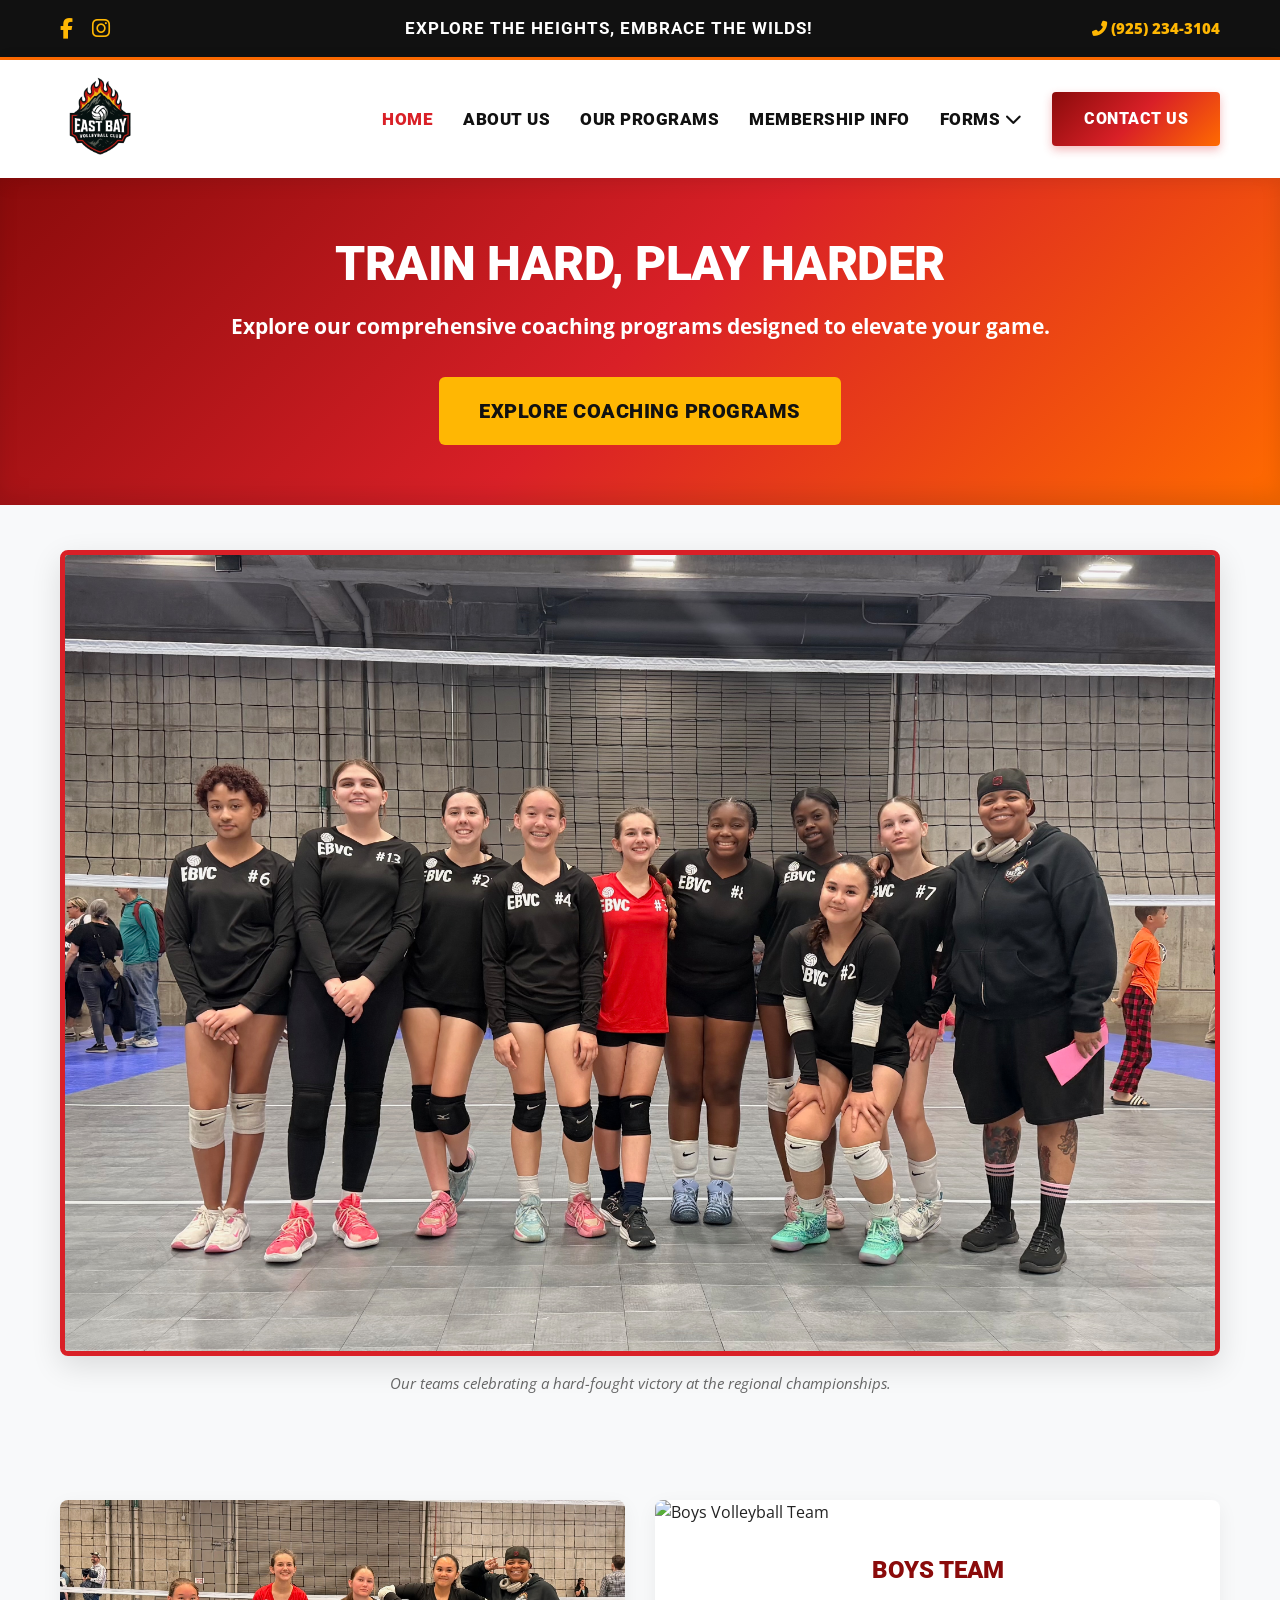
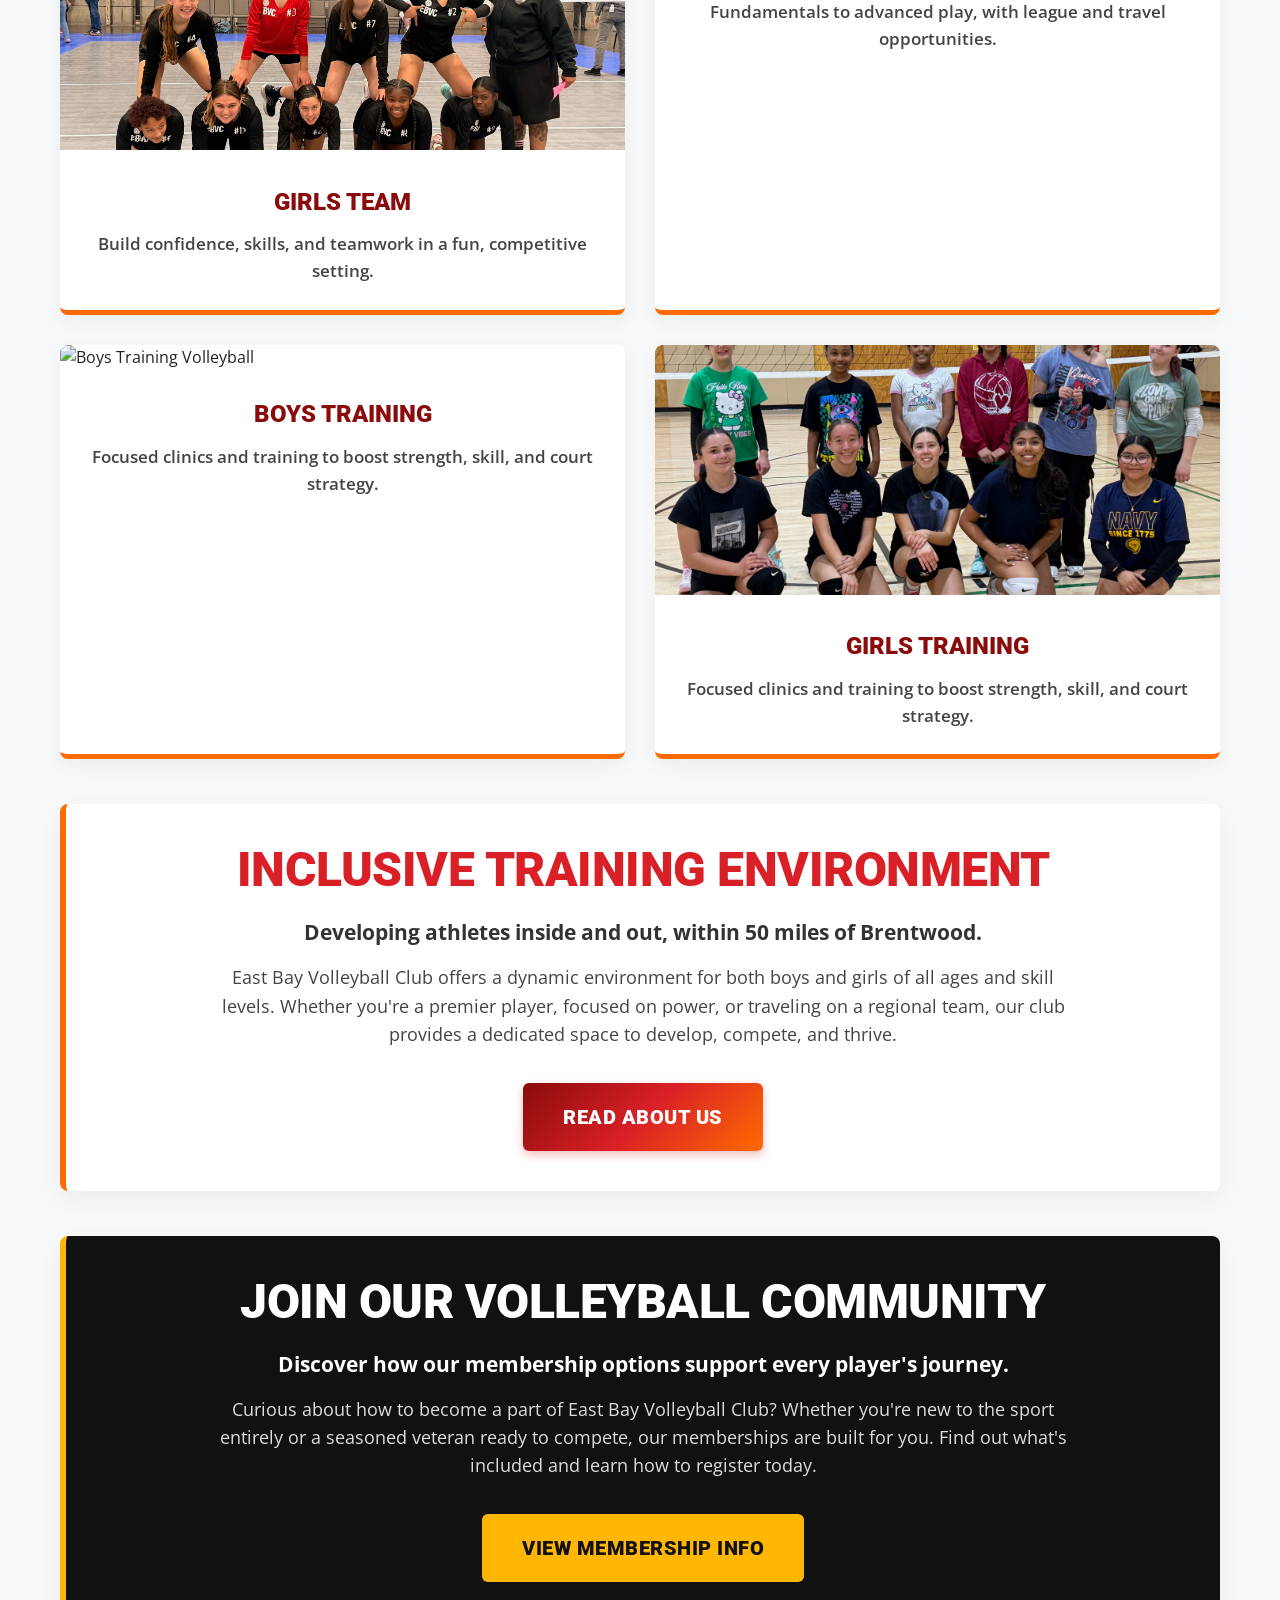
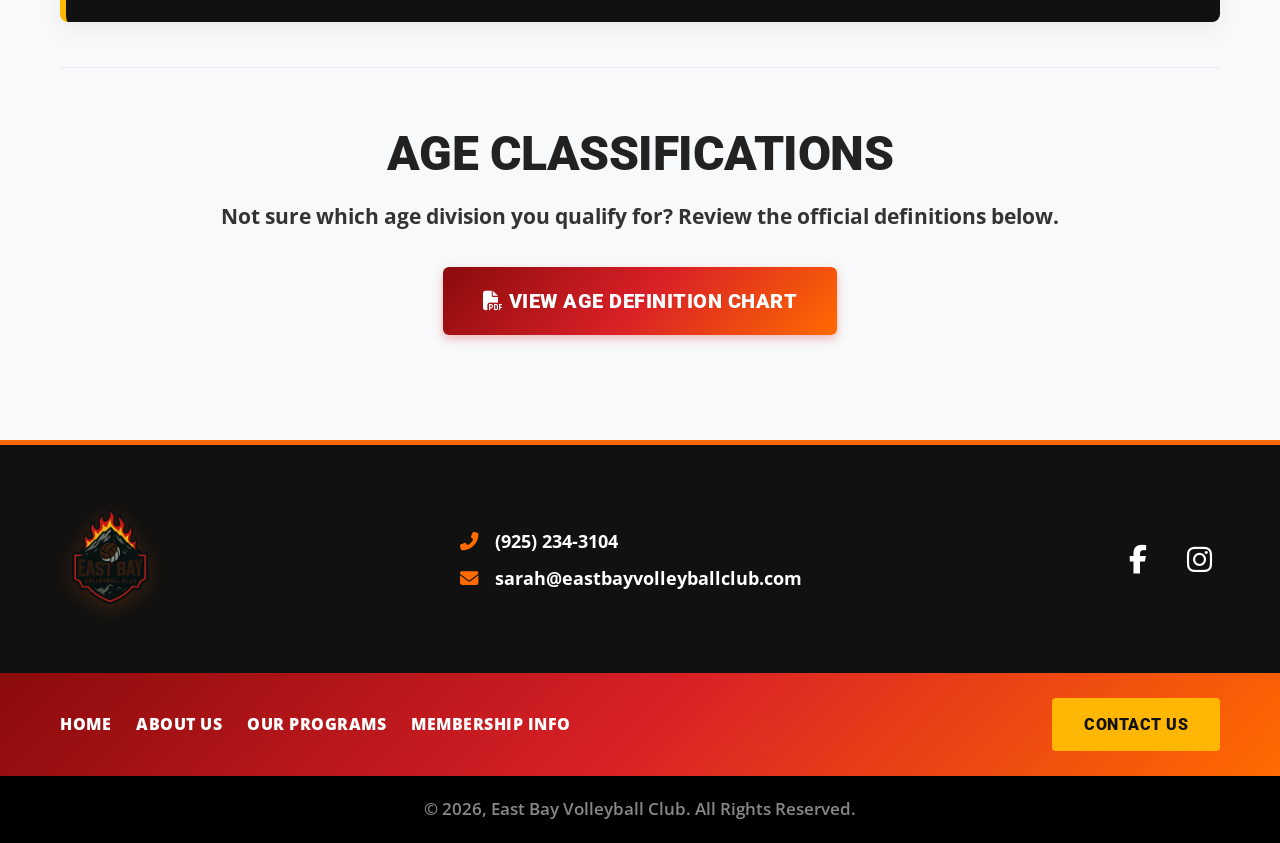
==== commit 6414571f: "Pictures 3" ====
--- a/index.html
+++ b/index.html
@@ -4,7 +4,7 @@
     <meta charset="UTF-8">
     <meta name="viewport" content="width=device-width, initial-scale=1.0">
     <title>East Bay Volleyball Club - Home</title>
-    <link rel="stylesheet" href="/eastbayvolleyball/styles.css">
+    <link rel="stylesheet" href="styles.css">
     <link rel="stylesheet" href="https://cdnjs.cloudflare.com/ajax/libs/font-awesome/6.4.0/css/all.min.css">
 </head>
 <body>
@@ -22,23 +22,23 @@
     </div>
     <header class="header">
         <div class="container header-inner">
-            <a href="/eastbayvolleyball/" class="logo">
-                <img src="/eastbayvolleyball/EastBayLogo.jpeg" alt="East Bay Volleyball Club Logo">
+            <a href="./" class="logo">
+                <img src="EastBayLogo.jpeg" alt="East Bay Volleyball Club Logo">
             </a>
             <nav class="nav-menu">
-                <a href="/eastbayvolleyball/" class="nav-link active">Home</a>
-                <a href="/eastbayvolleyball/about" class="nav-link">About Us</a>
-                <a href="/eastbayvolleyball/programs" class="nav-link">Our Programs</a>
-                <a href="/eastbayvolleyball/membership" class="nav-link">Membership Info</a>
+                <a href="./" class="nav-link active">Home</a>
+                <a href="about" class="nav-link">About Us</a>
+                <a href="programs" class="nav-link">Our Programs</a>
+                <a href="membership" class="nav-link">Membership Info</a>
                 <div class="dropdown">
                     <span class="nav-link">Forms <i class="fas fa-chevron-down"></i></span>
                     <div class="dropdown-content">
-                        <a href="/eastbayvolleyball/Medical_Release.pdf" target="_blank">Medical Release</a>
-                        <a href="/eastbayvolleyball/PlayerInfo.pdf" target="_blank">Player Information Sheet</a>
-                        <a href="/eastbayvolleyball/Age-Definition-Chart.pdf" target="_blank">Age Definition Chart</a>
+                        <a href="Medical_Release.pdf" target="_blank">Medical Release</a>
+                        <a href="PlayerInfo.pdf" target="_blank">Player Information Sheet</a>
+                        <a href="Age-Definition-Chart.pdf" target="_blank">Age Definition Chart</a>
                     </div>
                 </div>
-                <a href="/eastbayvolleyball/contact" class="btn btn-fire">Contact Us</a>
+                <a href="contact" class="btn btn-fire">Contact Us</a>
             </nav>
         </div>
     </header>
@@ -47,18 +47,18 @@
             <h1 class="hero-title">Train Hard, Play Harder</h1>
             <p class="lead-text mb-3">Explore our comprehensive coaching programs designed to elevate your game.</p>
             <div class="btn-wrapper">
-                <a href="/eastbayvolleyball/programs" class="btn btn-massive btn-yellow">Explore Coaching Programs</a>
+                <a href="programs" class="btn btn-massive btn-yellow">Explore Coaching Programs</a>
             </div>
         </div>
     </div>
     <main class="container page-content">
         <div class="main-image-container mb-4 pb-3">
-            <img src="/eastbayvolleyball/IMG_3075.jpeg" alt="Volleyball Player Serving" class="img-full img-rounded shadow" style="border: 5px solid var(--primary-red);">
+            <img src="IMG_3075.jpeg" alt="Volleyball Player Serving" class="img-full img-rounded shadow" style="border: 5px solid var(--primary-red);">
             <p class="image-caption text-center">Our teams celebrating a hard-fought victory at the regional championships.</p>
         </div>
         <div class="programs-grid mb-4 pt-3">
             <div class="program-card">
-                <img src="/eastbayvolleyball/IMG_0882.jpeg" alt="Girls Volleyball Team Match">
+                <img src="IMG_0882.jpeg" alt="Girls Volleyball Team Match">
                 <div class="card-body">
                     <h3>Girls Team</h3>
                     <p>Build confidence, skills, and teamwork in a fun, competitive setting.</p>
@@ -72,14 +72,14 @@
                 </div>
             </div>
             <div class="program-card">
-                <img src="https://images.unsplash.com/photo-1595152452543-e5fc28ebc2b8?auto=format&fit=crop&w=800&q=80" alt="Boys Training Volleyball">
+                <img src="https://images.unsplash.com/photo-1612872087720-bb876e2e67d1?auto=format&fit=crop&w=800&q=80" alt="Boys Training Volleyball">
                 <div class="card-body">
                     <h3>Boys Training</h3>
                     <p>Focused clinics and training to boost strength, skill, and court strategy.</p>
                 </div>
             </div>
             <div class="program-card">
-                <img src="/eastbayvolleyball/IMG_2010.jpeg" alt="Girl serving volleyball">
+                <img src="IMG_2010.jpeg" alt="Girl serving volleyball">
                 <div class="card-body">
                     <h3>Girls Training</h3>
                     <p>Focused clinics and training to boost strength, skill, and court strategy.</p>
@@ -91,7 +91,7 @@
             <p class="lead-text">Developing athletes inside and out, within 50 miles of Brentwood.</p>
             <p class="subtitle-text">East Bay Volleyball Club offers a dynamic environment for both boys and girls of all ages and skill levels. Whether you're a premier player, focused on power, or traveling on a regional team, our club provides a dedicated space to develop, compete, and thrive.</p>
             <div class="btn-wrapper">
-                <a href="/eastbayvolleyball/about" class="btn btn-fire btn-massive">Read About Us</a>
+                <a href="about" class="btn btn-fire btn-massive">Read About Us</a>
             </div>
         </div>
         <div class="info-card bg-dark text-center pt-4 pb-3 mt-4">
@@ -99,14 +99,14 @@
             <p class="lead-text">Discover how our membership options support every player's journey.</p>
             <p class="subtitle-text">Curious about how to become a part of East Bay Volleyball Club? Whether you're new to the sport entirely or a seasoned veteran ready to compete, our memberships are built for you. Find out what's included and learn how to register today.</p>
             <div class="btn-wrapper">
-                <a href="/eastbayvolleyball/membership" class="btn btn-yellow btn-massive">View Membership Info</a>
+                <a href="membership" class="btn btn-yellow btn-massive">View Membership Info</a>
             </div>
         </div>
         <div class="text-center pt-4 pb-4 border-top mt-4">
             <h2 class="hero-title mb-2">Age Classifications</h2>
             <p class="lead-text">Not sure which age division you qualify for? Review the official definitions below.</p>
             <div class="btn-wrapper">
-                <a href="/eastbayvolleyball/Age-Definition-Chart.pdf" target="_blank" class="btn btn-massive btn-fire">
+                <a href="Age-Definition-Chart.pdf" target="_blank" class="btn btn-massive btn-fire">
                     <i class="fas fa-file-pdf"></i> View Age Definition Chart
                 </a>
             </div>
@@ -115,7 +115,7 @@
     <div class="pre-footer">
         <div class="container pre-footer-inner">
             <div class="pf-logo">
-                <img src="/eastbayvolleyball/EastBayLogo.jpeg" alt="East Bay Volleyball Club Logo">
+                <img src="EastBayLogo.jpeg" alt="East Bay Volleyball Club Logo">
             </div>
             <div class="pf-contact">
                 <p><i class="fas fa-phone-alt red-icon"></i> <a href="tel:9252343104" class="red-text">(925) 234-3104</a></p>
@@ -130,12 +130,12 @@
     <footer class="footer-nav">
         <div class="container footer-nav-inner">
             <nav class="f-menu">
-                <a href="/eastbayvolleyball/">Home</a>
-                <a href="/eastbayvolleyball/about">About Us</a>
-                <a href="/eastbayvolleyball/programs">Our Programs</a>
-                <a href="/eastbayvolleyball/membership">Membership Info</a>
+                <a href="./">Home</a>
+                <a href="about">About Us</a>
+                <a href="programs">Our Programs</a>
+                <a href="membership">Membership Info</a>
             </nav>
-            <a href="/eastbayvolleyball/contact" class="btn btn-yellow">Contact Us</a>
+            <a href="contact" class="btn btn-yellow">Contact Us</a>
         </div>
     </footer>
     <div class="copyright-bar">
@@ -144,6 +144,6 @@
         </div>
     </div>
     <button id="scrollTopBtn" title="Go to top"><i class="fas fa-chevron-up"></i></button>
-    <script src="/eastbayvolleyball/script.js"></script>
+    <script src="script.js"></script>
 </body>
 </html>
--- a/styles.css
+++ b/styles.css
@@ -0,0 +1,772 @@
+@import url('https://fonts.googleapis.com/css2?family=Open+Sans:wght@400;600;700&family=Roboto:wght@500;700;900&display=swap');
+
+* {
+    margin: 0;
+    padding: 0;
+    box-sizing: border-box;
+}
+
+body {
+    font-family: 'Open Sans', sans-serif;
+    color: #222;
+    line-height: 1.6;
+    background-color: #f8f9fa;
+    position: relative;
+}
+
+h1, h2, h3, h4, h5, h6, .nav-link, .btn, .tagline {
+    font-family: 'Roboto', sans-serif;
+}
+
+.container {
+    max-width: 1200px;
+    margin: 0 auto;
+    padding: 0 20px;
+}
+
+a {
+    text-decoration: none;
+    color: inherit;
+    transition: all 0.2s ease;
+}
+
+a:hover {
+    opacity: 0.8;
+}
+
+ul {
+    list-style-position: inside;
+}
+
+p {
+    font-size: 1.05rem;
+}
+
+:root {
+    --primary-red: #d92027;
+    --fire-orange: #ff6b00;
+    --flame-yellow: #ffb703;
+    --dark-red: #8a0b0b;
+    --dark-bg: #111111;
+    --light-gray: #ffffff;
+    --mid-gray: #e9ecef;
+    --gradient-fire: linear-gradient(135deg, var(--dark-red) 0%, var(--primary-red) 50%, var(--fire-orange) 100%);
+}
+
+.mt-1 { margin-top: 8px; }
+.mt-2 { margin-top: 15px; }
+.mt-3 { margin-top: 30px; }
+.mt-4 { margin-top: 45px; }
+
+.mb-1 { margin-bottom: 8px; }
+.mb-2 { margin-bottom: 15px; }
+.mb-3 { margin-bottom: 30px; }
+.mb-4 { margin-bottom: 45px; }
+
+.pt-3 { padding-top: 30px; }
+.pt-4 { padding-top: 60px; }
+.pb-3 { padding-bottom: 30px; }
+.pb-4 { padding-bottom: 60px; }
+
+.text-center { text-align: center; }
+.text-left { text-align: left; }
+.d-block { display: block; }
+.fw-bold { font-weight: 700; }
+.border-top { border-top: 1px solid var(--mid-gray); }
+
+.page-title {
+    font-size: 2.8rem;
+    font-weight: 900;
+    color: #111;
+    margin-bottom: 25px;
+    letter-spacing: -0.5px;
+    text-transform: uppercase;
+}
+
+.section-title {
+    font-size: 2.2rem;
+    font-weight: 900;
+    color: #111;
+    margin-bottom: 15px;
+    letter-spacing: -0.5px;
+    text-transform: uppercase;
+}
+
+.hero-title {
+    font-size: 3rem;
+    font-weight: 900;
+    line-height: 1.1;
+    margin-bottom: 20px;
+    letter-spacing: -0.5px;
+    text-transform: uppercase;
+}
+
+.sub-title {
+    font-size: 1.5rem;
+    font-weight: 900;
+    margin-bottom: 12px;
+    color: var(--dark-red);
+    text-transform: uppercase;
+}
+
+.lead-text {
+    font-size: 1.3rem;
+    font-weight: 700;
+    color: #333;
+    margin-bottom: 15px;
+    line-height: 1.5;
+}
+
+.subtitle-text {
+    font-size: 1.1rem;
+    color: #444;
+    max-width: 850px;
+    margin: 0 auto;
+}
+
+.layout-grid {
+    display: grid;
+    grid-template-columns: repeat(auto-fit, minmax(320px, 1fr));
+    gap: 30px;
+    text-align: left;
+}
+
+.btn-wrapper {
+    margin-top: 35px;
+}
+
+.btn {
+    padding: 14px 32px;
+    font-weight: 900;
+    font-size: 1rem;
+    cursor: pointer;
+    border: none;
+    border-radius: 4px;
+    transition: all 0.3s ease;
+    display: inline-block;
+    letter-spacing: 0.5px;
+    text-transform: uppercase;
+}
+
+.btn:hover {
+    transform: translateY(-3px);
+    box-shadow: 0 6px 15px rgba(0,0,0,0.2);
+}
+
+.btn-fire {
+    background: var(--gradient-fire);
+    color: #fff;
+    box-shadow: 0 4px 10px rgba(217, 32, 39, 0.3);
+}
+
+.btn-fire:hover {
+    box-shadow: 0 8px 20px rgba(217, 32, 39, 0.4);
+    opacity: 0.95;
+}
+
+.btn-yellow {
+    background-color: var(--flame-yellow);
+    color: #111;
+}
+
+.btn-yellow:hover {
+    background-color: #e6a500;
+}
+
+.btn-massive {
+    font-size: 1.25rem;
+    padding: 18px 40px;
+    border-radius: 6px;
+}
+
+.top-bar {
+    background: var(--dark-bg);
+    color: #fff;
+    padding: 12px 0;
+    font-size: 0.95rem;
+    border-bottom: 3px solid var(--fire-orange);
+}
+
+.top-bar-inner {
+    display: flex;
+    justify-content: space-between;
+    align-items: center;
+}
+
+.top-bar .social-icons a {
+    color: var(--flame-yellow);
+    margin-right: 15px;
+    font-size: 1.3rem;
+}
+
+.top-bar .social-icons a:hover {
+    color: var(--fire-orange);
+}
+
+.top-bar .tagline {
+    font-size: 1.05rem;
+    font-weight: 700;
+    letter-spacing: 1px;
+    color: #fff;
+    text-transform: uppercase;
+}
+
+.top-bar .phone a {
+    font-weight: 900;
+    color: var(--flame-yellow);
+}
+
+.top-bar .phone a:hover {
+    color: var(--fire-orange);
+}
+
+.header {
+    background-color: #fff;
+    padding: 15px 0;
+    box-shadow: 0 4px 20px rgba(0,0,0,0.08);
+    position: sticky;
+    top: 0;
+    z-index: 1000;
+}
+
+.header-inner {
+    display: flex;
+    justify-content: space-between;
+    align-items: center;
+}
+
+.logo img {
+    max-height: 80px;
+    object-fit: contain;
+}
+
+.nav-menu {
+    display: flex;
+    align-items: center;
+    gap: 30px;
+}
+
+.nav-link {
+    font-weight: 900;
+    color: #111;
+    font-size: 1.05rem;
+    text-transform: uppercase;
+    letter-spacing: 0.5px;
+}
+
+.nav-link.active, .nav-link:hover {
+    color: var(--primary-red);
+}
+
+.dropdown {
+    position: relative;
+    display: inline-block;
+    cursor: pointer;
+    padding: 8px 0;
+}
+
+.dropdown-content {
+    display: none;
+    position: absolute;
+    background-color: #fff;
+    min-width: 260px;
+    box-shadow: 0px 10px 25px rgba(0,0,0,0.15);
+    z-index: 1001;
+    top: 100%;
+    left: 0;
+    border-top: 4px solid var(--primary-red);
+    border-radius: 0 0 6px 6px;
+    overflow: hidden;
+}
+
+.dropdown-content a {
+    color: #111;
+    padding: 16px 20px;
+    display: block;
+    font-weight: 700;
+    font-size: 0.95rem;
+    border-bottom: 1px solid var(--mid-gray);
+    text-transform: uppercase;
+}
+
+.dropdown-content a:hover {
+    background: var(--gradient-fire);
+    color: #fff;
+    padding-left: 24px;
+}
+
+.dropdown:hover .dropdown-content {
+    display: block;
+}
+
+.fire-banner {
+    background: var(--gradient-fire);
+    color: #fff;
+    padding: 60px 20px;
+    text-align: center;
+    box-shadow: inset 0 -10px 20px rgba(0,0,0,0.1);
+}
+
+.fire-banner h1, .fire-banner p {
+    color: #fff;
+}
+
+.img-full {
+    width: 100%;
+    height: auto;
+    display: block;
+}
+
+.img-rounded {
+    border-radius: 8px;
+}
+
+.shadow {
+    box-shadow: 0 10px 30px rgba(0,0,0,0.12);
+}
+
+.page-content {
+    padding: 45px 20px;
+}
+
+.image-caption {
+    font-size: 0.95rem;
+    color: #666;
+    font-style: italic;
+    margin-top: 15px;
+}
+
+.programs-grid {
+    display: grid;
+    grid-template-columns: repeat(2, 1fr);
+    gap: 30px;
+    margin-top: 30px;
+}
+
+.program-card {
+    background: #fff;
+    border-radius: 8px;
+    box-shadow: 0 6px 20px rgba(0,0,0,0.06);
+    overflow: hidden;
+    transition: transform 0.3s ease, box-shadow 0.3s ease;
+    border-bottom: 5px solid var(--fire-orange);
+}
+
+.program-card:hover {
+    transform: translateY(-8px);
+    box-shadow: 0 15px 35px rgba(217, 32, 39, 0.15);
+    border-bottom: 5px solid var(--primary-red);
+}
+
+.program-card img {
+    width: 100%;
+    height: 250px;
+    object-fit: cover;
+}
+
+.card-body {
+    padding: 25px;
+    text-align: center;
+}
+
+.card-body h3 {
+    font-size: 1.5rem;
+    font-weight: 900;
+    margin-bottom: 10px;
+    color: var(--dark-red);
+    text-transform: uppercase;
+}
+
+.card-body p {
+    color: #444;
+    font-weight: 600;
+}
+
+.split-section {
+    display: flex;
+    align-items: center;
+    gap: 45px;
+    flex-wrap: wrap;
+}
+
+.split-image, .split-content {
+    flex: 1;
+    min-width: 320px;
+}
+
+.split-image img {
+    width: 100%;
+    height: auto;
+    object-fit: cover;
+    border-radius: 8px;
+    border: 5px solid #fff;
+    box-shadow: 0 10px 30px rgba(217, 32, 39, 0.2);
+}
+
+.align-center {
+    align-items: center;
+}
+
+.image-overlay-section {
+    background-image: url('IMG_5816.jpeg');
+    background-size: cover;
+    background-position: left center;
+    display: flex;
+    justify-content: flex-end;
+    min-height: 500px;
+    border-radius: 8px;
+    overflow: hidden;
+    box-shadow: 0 10px 30px rgba(0,0,0,0.2);
+    border: 4px solid var(--dark-bg);
+}
+
+.overlay-content {
+    background: rgba(138, 11, 11, 0.95);
+    color: #fff;
+    padding: 50px 45px;
+    width: 55%;
+    display: flex;
+    flex-direction: column;
+    justify-content: center;
+    border-left: 4px solid var(--flame-yellow);
+}
+
+.overlay-content h1, .overlay-content p {
+    color: #fff;
+}
+
+.features-grid {
+    display: flex;
+    flex-wrap: wrap;
+    justify-content: center;
+    gap: 22px;
+}
+
+.feature-box {
+    background-color: #fff;
+    padding: 30px;
+    width: calc(33.333% - 22px);
+    min-width: 280px;
+    text-align: left;
+    border-radius: 8px;
+    border-top: 5px solid var(--primary-red);
+    box-shadow: 0 6px 15px rgba(0,0,0,0.06);
+    transition: transform 0.3s;
+}
+
+.feature-box:hover {
+    transform: translateY(-5px);
+    background: var(--gradient-fire);
+}
+
+.feature-box:hover h3, .feature-box:hover p {
+    color: #fff;
+}
+
+.feature-box.bottom-center {
+    width: calc(40% - 22px);
+}
+
+.feature-box h3 {
+    font-weight: 900;
+    margin-bottom: 12px;
+    font-size: 1.3rem;
+    color: #111;
+    text-transform: uppercase;
+}
+
+.info-card {
+    background-color: #fff;
+    border: none;
+    border-radius: 8px;
+    padding: 40px;
+    margin-bottom: 30px;
+    box-shadow: 0 8px 25px rgba(0,0,0,0.06);
+    border-left: 6px solid var(--fire-orange);
+}
+
+.info-card.bg-dark {
+    background-color: var(--dark-bg);
+    color: #fff;
+    border-left: 6px solid var(--flame-yellow);
+}
+
+.info-card.bg-dark h1, .info-card.bg-dark h2 { color: #fff; }
+.info-card.bg-dark p { color: #ddd; }
+.info-card.bg-dark .lead-text { color: #fff; }
+
+.styled-list {
+    margin-left: 20px;
+    margin-bottom: 15px;
+    margin-top: 10px;
+}
+
+.styled-list li {
+    margin-bottom: 10px;
+    font-weight: 600;
+}
+
+.highlight-box {
+    background-color: #fff3cd;
+    border-left: 5px solid var(--flame-yellow);
+    padding: 20px;
+    border-radius: 6px;
+    margin: 22px 0;
+}
+
+.highlight-box strong {
+    color: #856404;
+    display: block;
+    margin-bottom: 6px;
+    font-size: 1.1rem;
+}
+
+.highlight-red {
+    background: var(--gradient-fire);
+    color: #fff;
+    padding: 12px;
+    font-weight: 900;
+    text-align: center;
+    border-radius: 6px 6px 0 0;
+    letter-spacing: 1px;
+}
+
+.highlight-yellow {
+    background-color: var(--flame-yellow);
+    color: #000;
+    padding: 15px;
+    font-weight: 900;
+    text-align: center;
+    border-radius: 0 0 6px 6px;
+}
+
+.alert-text {
+    color: var(--primary-red);
+    font-weight: 900;
+    font-size: 1.1rem;
+}
+
+.payment-grid {
+    display: grid;
+    grid-template-columns: repeat(auto-fit, minmax(260px, 1fr));
+    gap: 20px;
+    margin-top: 25px;
+}
+
+.payment-box {
+    background: #fff;
+    border: 2px solid var(--primary-red);
+    padding: 25px 20px;
+    border-radius: 8px;
+    text-align: center;
+    box-shadow: 0 6px 15px rgba(217, 32, 39, 0.08);
+}
+
+.payment-box i {
+    font-size: 2.5rem;
+    color: var(--fire-orange);
+    margin-bottom: 15px;
+}
+
+.payment-box h3 {
+    font-size: 1.3rem;
+    margin-bottom: 12px;
+    color: #111;
+    font-weight: 900;
+    text-transform: uppercase;
+}
+
+.contact-grid {
+    display: grid;
+    grid-template-columns: repeat(auto-fit, minmax(280px, 1fr));
+    gap: 22px;
+    margin-top: 35px;
+}
+
+.contact-card {
+    background: #fff;
+    padding: 40px 25px;
+    border-radius: 8px;
+    text-align: center;
+    border: 2px solid var(--mid-gray);
+    border-bottom: 6px solid var(--primary-red);
+    box-shadow: 0 8px 25px rgba(0,0,0,0.08);
+    transition: transform 0.2s;
+}
+
+.contact-card:hover {
+    transform: translateY(-5px);
+    border-color: var(--fire-orange);
+}
+
+.contact-card i.main-icon {
+    font-size: 3.5rem;
+    color: var(--primary-red);
+    margin-bottom: 20px;
+}
+
+.contact-card h3 {
+    font-size: 1.6rem;
+    font-weight: 900;
+    margin-bottom: 12px;
+    color: #111;
+    text-transform: uppercase;
+}
+
+.contact-social {
+    display: flex;
+    justify-content: center;
+    gap: 15px;
+    margin-top: 20px;
+}
+
+.black-icon {
+    color: #fff;
+    background: var(--dark-bg);
+    font-size: 1.4rem;
+    padding: 12px;
+    border-radius: 50%;
+    width: 50px;
+    height: 50px;
+    display: flex;
+    align-items: center;
+    justify-content: center;
+}
+
+.black-icon:hover {
+    background: var(--gradient-fire);
+    transform: scale(1.1);
+}
+
+.pre-footer {
+    background: var(--dark-bg);
+    padding: 60px 0;
+    color: #fff;
+    border-top: 5px solid var(--fire-orange);
+}
+
+.pre-footer-inner {
+    display: flex;
+    justify-content: space-between;
+    align-items: center;
+    flex-wrap: wrap;
+    gap: 30px;
+}
+
+.pf-logo img {
+    max-height: 100px;
+    filter: drop-shadow(0 4px 10px rgba(255, 107, 0, 0.2));
+}
+
+.pf-contact p {
+    font-weight: 700;
+    margin: 8px 0;
+    font-size: 1.15rem;
+    color: #fff;
+}
+
+.red-icon {
+    color: var(--fire-orange);
+    margin-right: 12px;
+}
+
+.pf-contact a.red-text {
+    color: #fff;
+    transition: color 0.2s;
+}
+
+.pf-contact a.red-text:hover {
+    color: var(--flame-yellow);
+    text-decoration: underline;
+}
+
+.pf-social a {
+    font-size: 1.8rem;
+    margin-left: 20px;
+    padding: 8px;
+    transition: 0.2s;
+    color: #fff;
+}
+
+.pf-social a:hover {
+    transform: translateY(-3px);
+    color: var(--fire-orange);
+}
+
+.footer-nav {
+    background: var(--gradient-fire);
+    padding: 25px 0;
+}
+
+.footer-nav-inner {
+    display: flex;
+    justify-content: space-between;
+    align-items: center;
+    flex-wrap: wrap;
+    gap: 15px;
+}
+
+.f-menu {
+    display: flex;
+    gap: 25px;
+}
+
+.f-menu a {
+    color: #fff;
+    font-weight: 900;
+    font-size: 1rem;
+    letter-spacing: 0.5px;
+    text-transform: uppercase;
+}
+
+.f-menu a:hover {
+    color: var(--flame-yellow);
+}
+
+.copyright-bar {
+    background-color: #000;
+    padding: 20px 0;
+    font-size: 0.95rem;
+    color: #888;
+    text-align: center;
+    font-weight: 600;
+}
+
+#scrollTopBtn {
+    position: fixed;
+    right: 25px;
+    bottom: 30px;
+    background: var(--gradient-fire);
+    color: white;
+    border: 3px solid #fff;
+    padding: 15px;
+    border-radius: 50%;
+    cursor: pointer;
+    font-size: 18px;
+    display: none;
+    z-index: 99;
+    box-shadow: 0 6px 15px rgba(0,0,0,0.4);
+}
+
+#scrollTopBtn:hover {
+    transform: translateY(-3px);
+}
+
+@media (max-width: 992px) {
+    .feature-box, .feature-box.bottom-center { width: calc(50% - 22px); }
+    .split-section { flex-direction: column; }
+    .split-content { text-align: center; }
+    .layout-grid { grid-template-columns: 1fr; }
+    .image-overlay-section { background-position: center center; }
+    .overlay-content { width: 100%; padding: 40px 30px; text-align: center; border-left: none; border-top: 4px solid var(--flame-yellow); }
+}
+
+@media (max-width: 768px) {
+    .programs-grid { grid-template-columns: 1fr; }
+    .nav-menu { display: none; }
+    .top-bar-inner, .pre-footer-inner, .footer-nav-inner { flex-direction: column; text-align: center; gap: 20px; }
+    .pf-social a { margin: 0 8px; }
+    .f-menu { flex-direction: column; gap: 15px; }
+    .feature-box, .feature-box.bottom-center { width: 100%; }
+    .info-card { padding: 25px 15px; }
+}
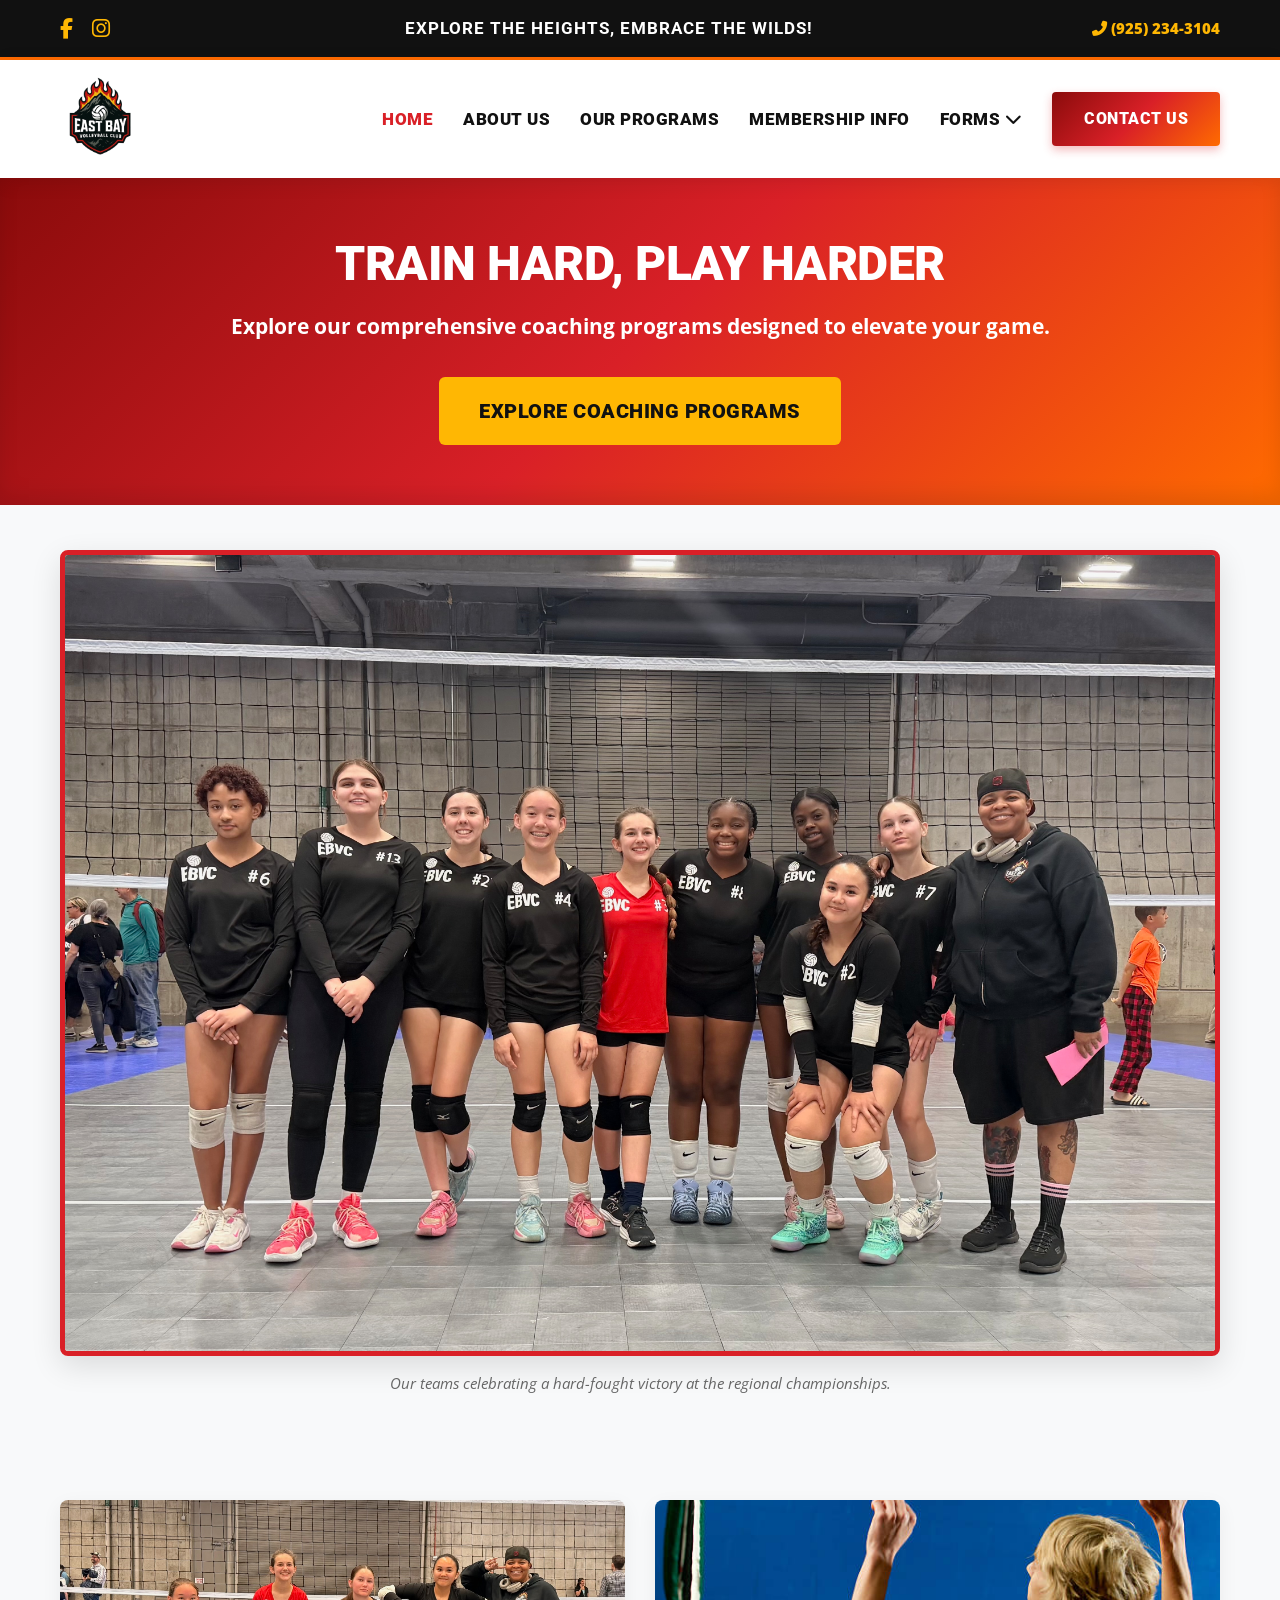
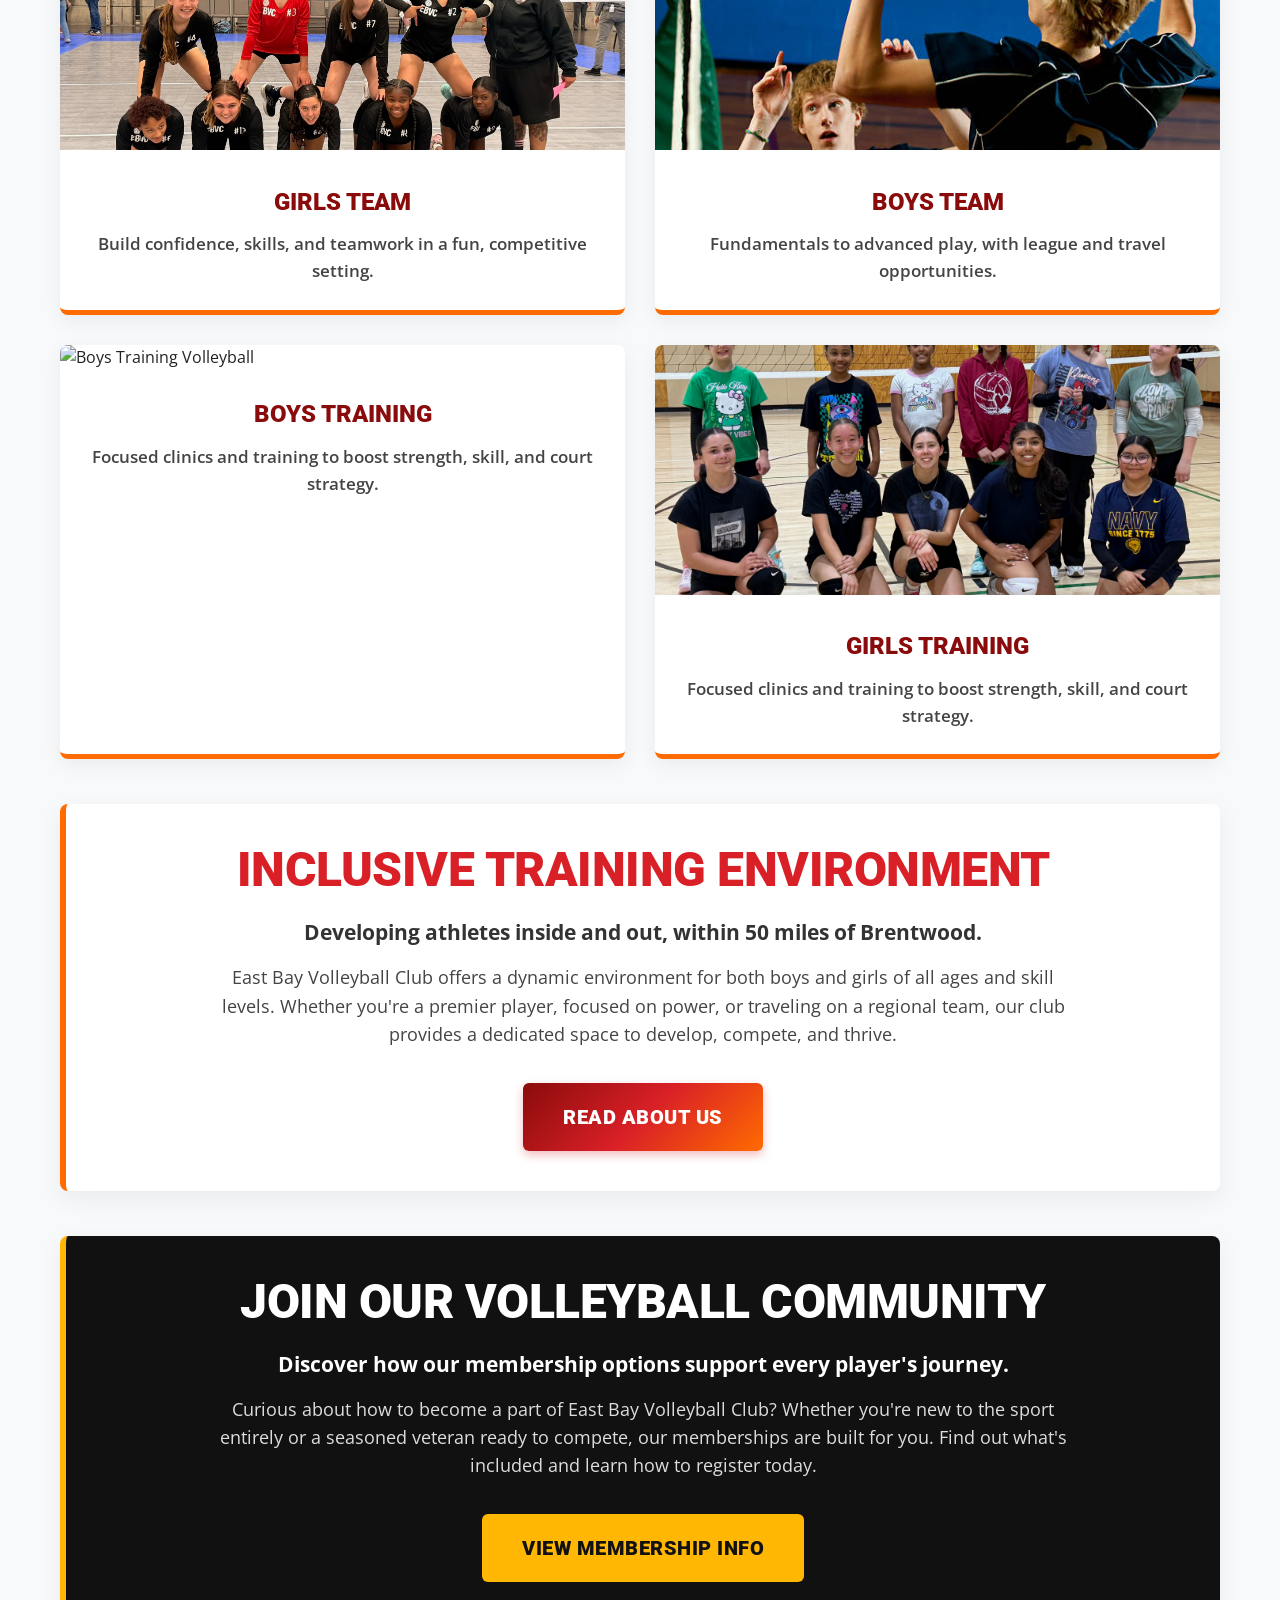
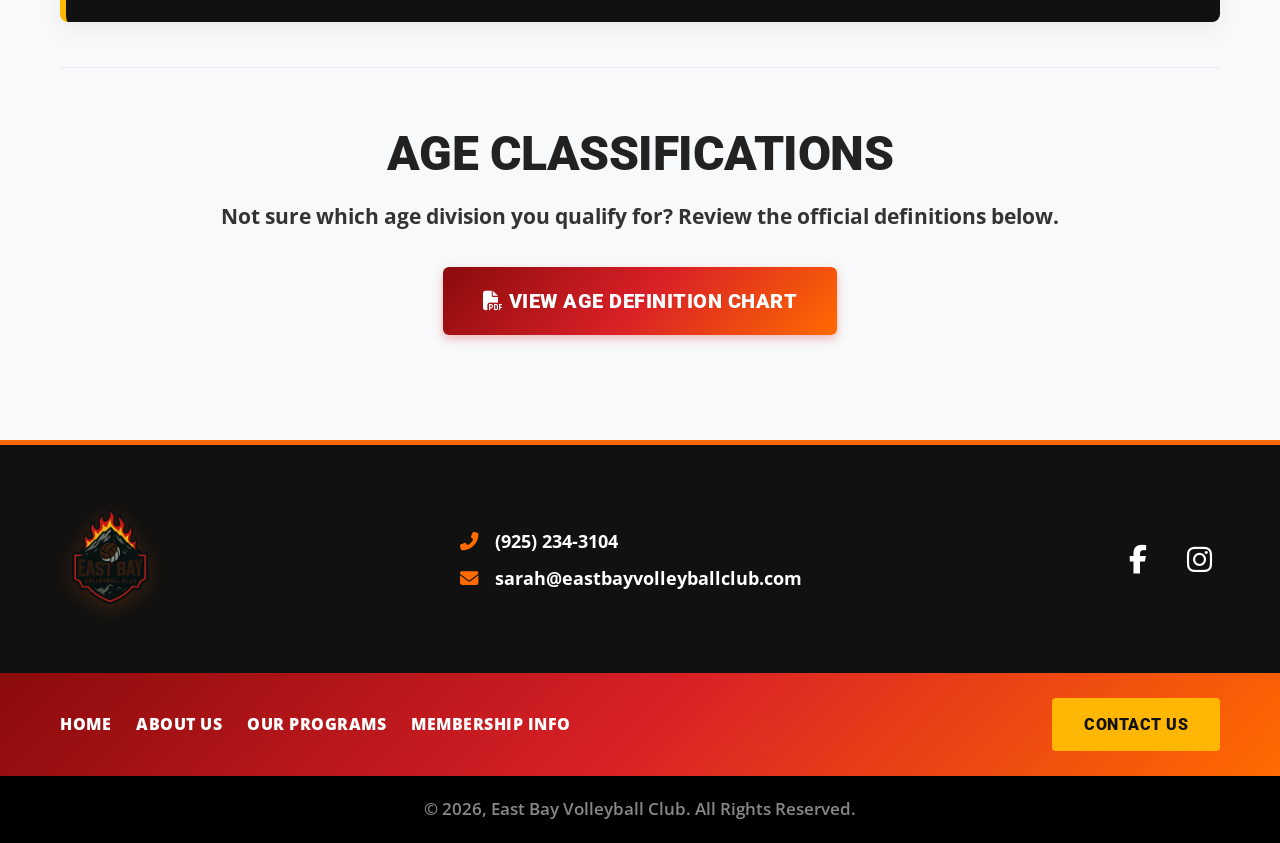
==== commit 6695e69d: "Picture change 2" ====
--- a/index.html
+++ b/index.html
@@ -65,7 +65,7 @@
                 </div>
             </div>
             <div class="program-card">
-                <img src="https://images.unsplash.com/photo-1622271813137-b6f7902d5d85?auto=format&fit=crop&w=800&q=80" alt="Boys Volleyball Team">
+                <img src="Boysvolleyball.jpg" alt="Boys Volleyball Team">
                 <div class="card-body">
                     <h3>Boys Team</h3>
                     <p>Fundamentals to advanced play, with league and travel opportunities.</p>
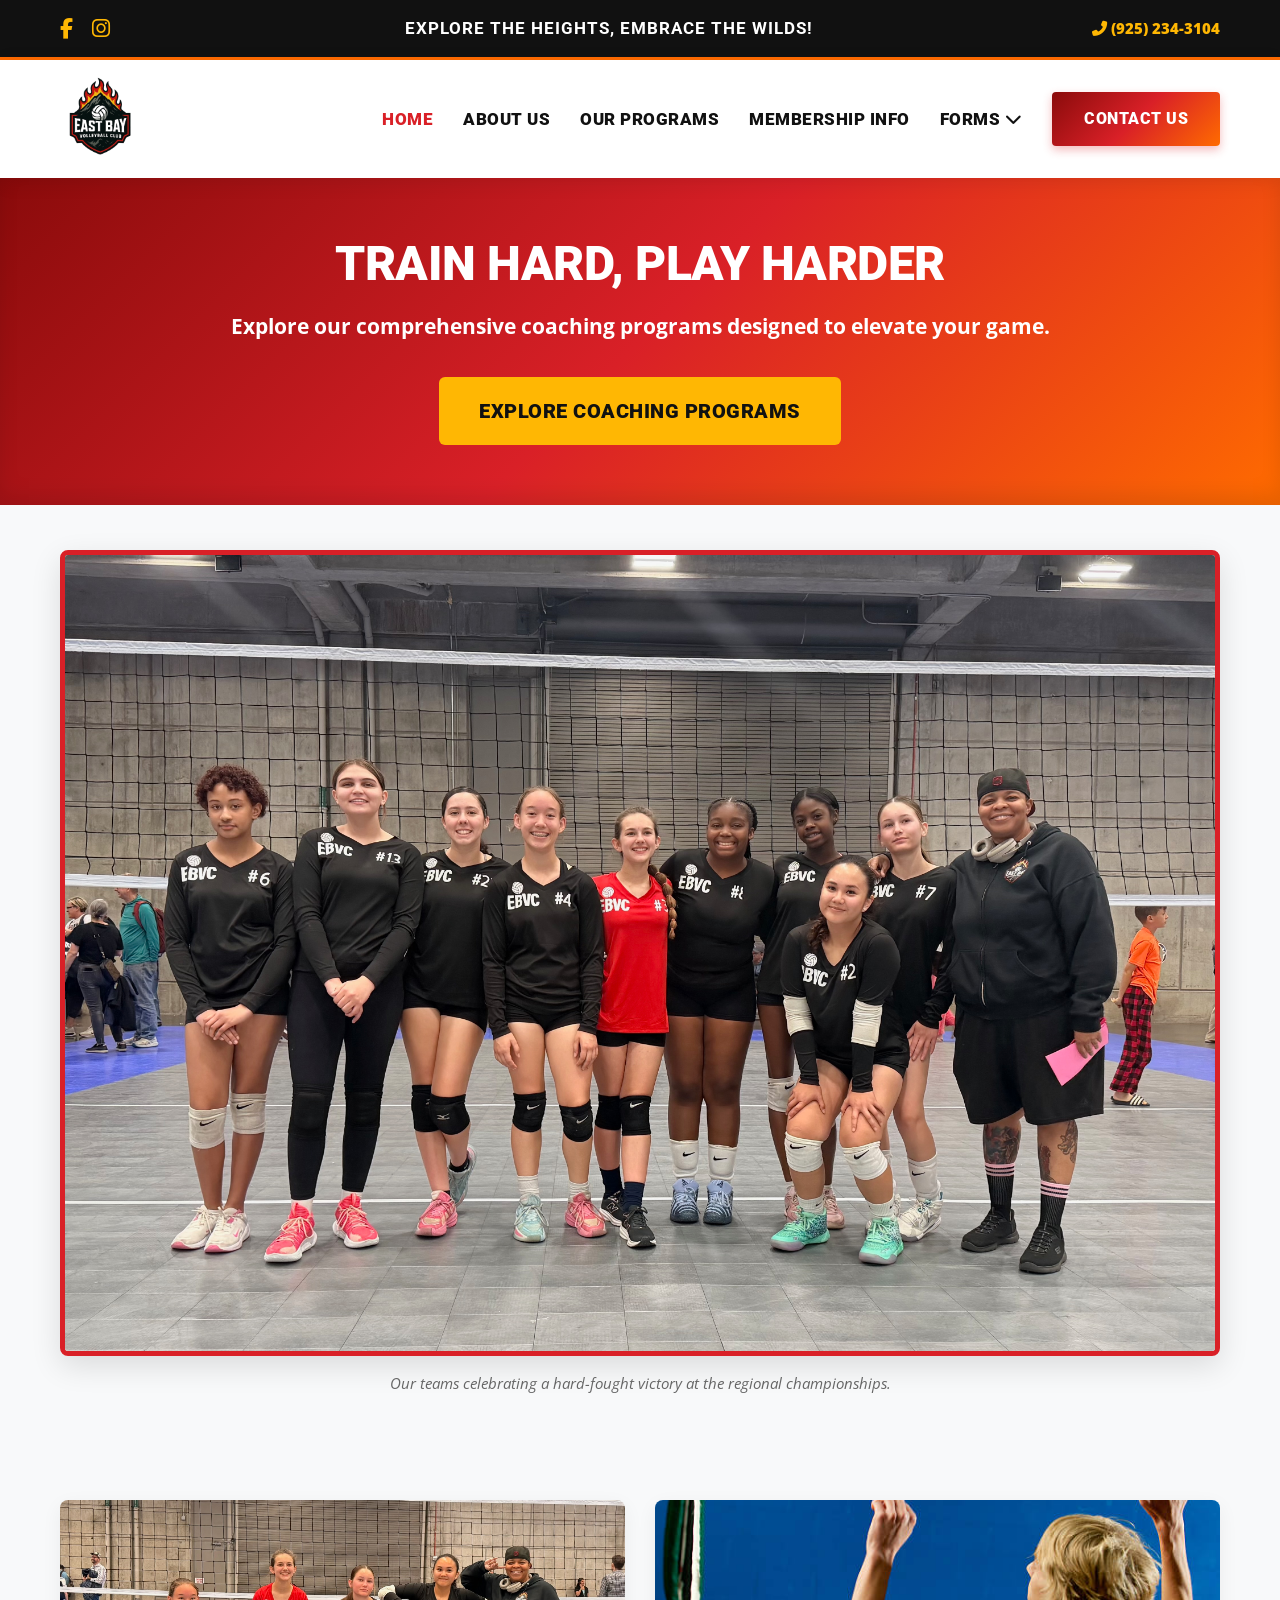
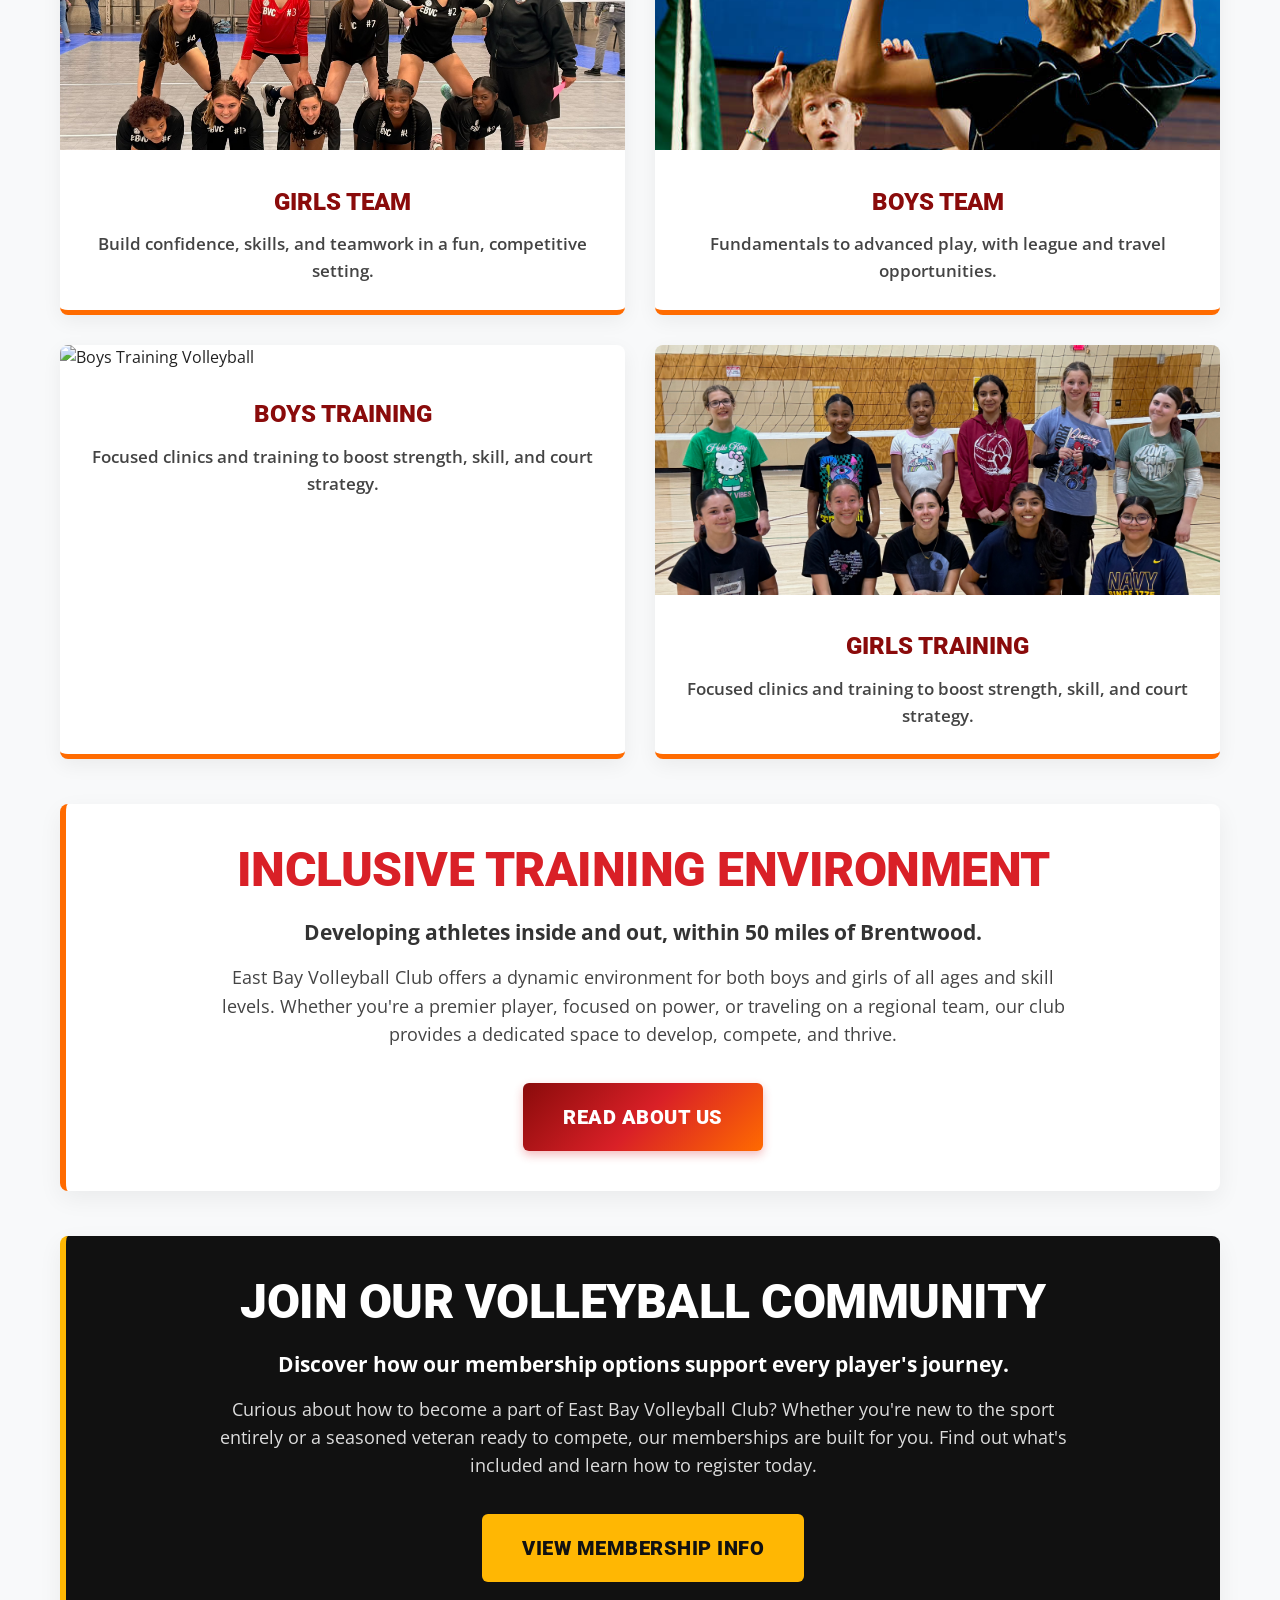
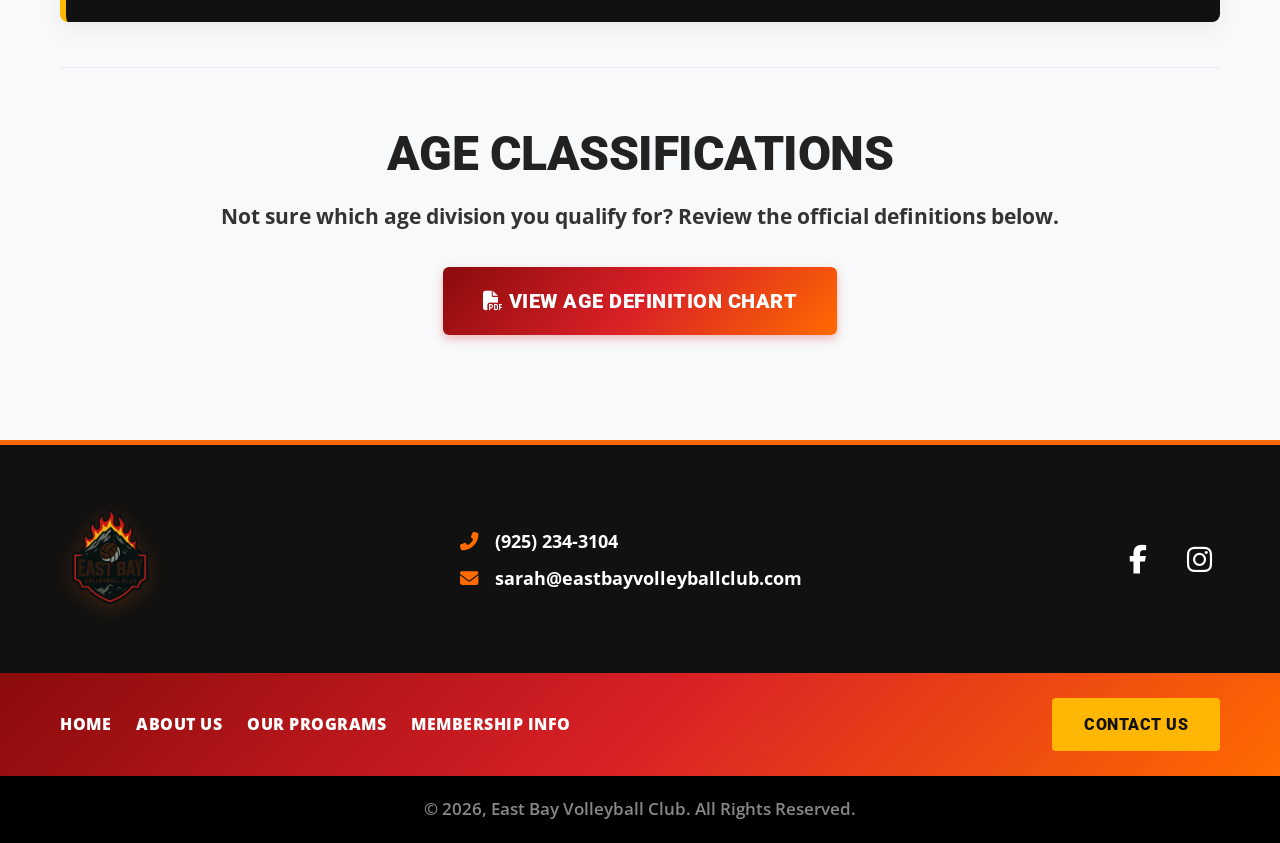
==== commit f6355a8b: "Change Final 2" ====
--- a/index.html
+++ b/index.html
@@ -22,14 +22,14 @@
     </div>
     <header class="header">
         <div class="container header-inner">
-            <a href="./" class="logo">
+            <a href="index.html" class="logo">
                 <img src="EastBayLogo.jpeg" alt="East Bay Volleyball Club Logo">
             </a>
             <nav class="nav-menu">
-                <a href="./" class="nav-link active">Home</a>
-                <a href="about" class="nav-link">About Us</a>
-                <a href="programs" class="nav-link">Our Programs</a>
-                <a href="membership" class="nav-link">Membership Info</a>
+                <a href="index.html" class="nav-link active">Home</a>
+                <a href="about.html" class="nav-link">About Us</a>
+                <a href="programs.html" class="nav-link">Our Programs</a>
+                <a href="membership.html" class="nav-link">Membership Info</a>
                 <div class="dropdown">
                     <span class="nav-link">Forms <i class="fas fa-chevron-down"></i></span>
                     <div class="dropdown-content">
@@ -38,7 +38,7 @@
                         <a href="Age-Definition-Chart.pdf" target="_blank">Age Definition Chart</a>
                     </div>
                 </div>
-                <a href="contact" class="btn btn-fire">Contact Us</a>
+                <a href="contact.html" class="btn btn-fire">Contact Us</a>
             </nav>
         </div>
     </header>
@@ -47,7 +47,7 @@
             <h1 class="hero-title">Train Hard, Play Harder</h1>
             <p class="lead-text mb-3">Explore our comprehensive coaching programs designed to elevate your game.</p>
             <div class="btn-wrapper">
-                <a href="programs" class="btn btn-massive btn-yellow">Explore Coaching Programs</a>
+                <a href="programs.html" class="btn btn-massive btn-yellow">Explore Coaching Programs</a>
             </div>
         </div>
     </div>
@@ -79,7 +79,7 @@
                 </div>
             </div>
             <div class="program-card">
-                <img src="IMG_2010.jpeg" alt="Girl serving volleyball">
+                <img src="IMG_2010.jpeg" alt="Girl serving volleyball" style="object-position: center 15%;">
                 <div class="card-body">
                     <h3>Girls Training</h3>
                     <p>Focused clinics and training to boost strength, skill, and court strategy.</p>
@@ -91,7 +91,7 @@
             <p class="lead-text">Developing athletes inside and out, within 50 miles of Brentwood.</p>
             <p class="subtitle-text">East Bay Volleyball Club offers a dynamic environment for both boys and girls of all ages and skill levels. Whether you're a premier player, focused on power, or traveling on a regional team, our club provides a dedicated space to develop, compete, and thrive.</p>
             <div class="btn-wrapper">
-                <a href="about" class="btn btn-fire btn-massive">Read About Us</a>
+                <a href="about.html" class="btn btn-fire btn-massive">Read About Us</a>
             </div>
         </div>
         <div class="info-card bg-dark text-center pt-4 pb-3 mt-4">
@@ -99,7 +99,7 @@
             <p class="lead-text">Discover how our membership options support every player's journey.</p>
             <p class="subtitle-text">Curious about how to become a part of East Bay Volleyball Club? Whether you're new to the sport entirely or a seasoned veteran ready to compete, our memberships are built for you. Find out what's included and learn how to register today.</p>
             <div class="btn-wrapper">
-                <a href="membership" class="btn btn-yellow btn-massive">View Membership Info</a>
+                <a href="membership.html" class="btn btn-yellow btn-massive">View Membership Info</a>
             </div>
         </div>
         <div class="text-center pt-4 pb-4 border-top mt-4">
@@ -130,12 +130,12 @@
     <footer class="footer-nav">
         <div class="container footer-nav-inner">
             <nav class="f-menu">
-                <a href="./">Home</a>
-                <a href="about">About Us</a>
-                <a href="programs">Our Programs</a>
-                <a href="membership">Membership Info</a>
+                <a href="index.html">Home</a>
+                <a href="about.html">About Us</a>
+                <a href="programs.html">Our Programs</a>
+                <a href="membership.html">Membership Info</a>
             </nav>
-            <a href="contact" class="btn btn-yellow">Contact Us</a>
+            <a href="contact.html" class="btn btn-yellow">Contact Us</a>
         </div>
     </footer>
     <div class="copyright-bar">
--- a/styles.css
+++ b/styles.css
@@ -410,7 +410,7 @@
 .image-overlay-section {
     background-image: url('IMG_5816.jpeg');
     background-size: cover;
-    background-position: left center;
+    background-position: 80% center;
     display: flex;
     justify-content: flex-end;
     min-height: 500px;
